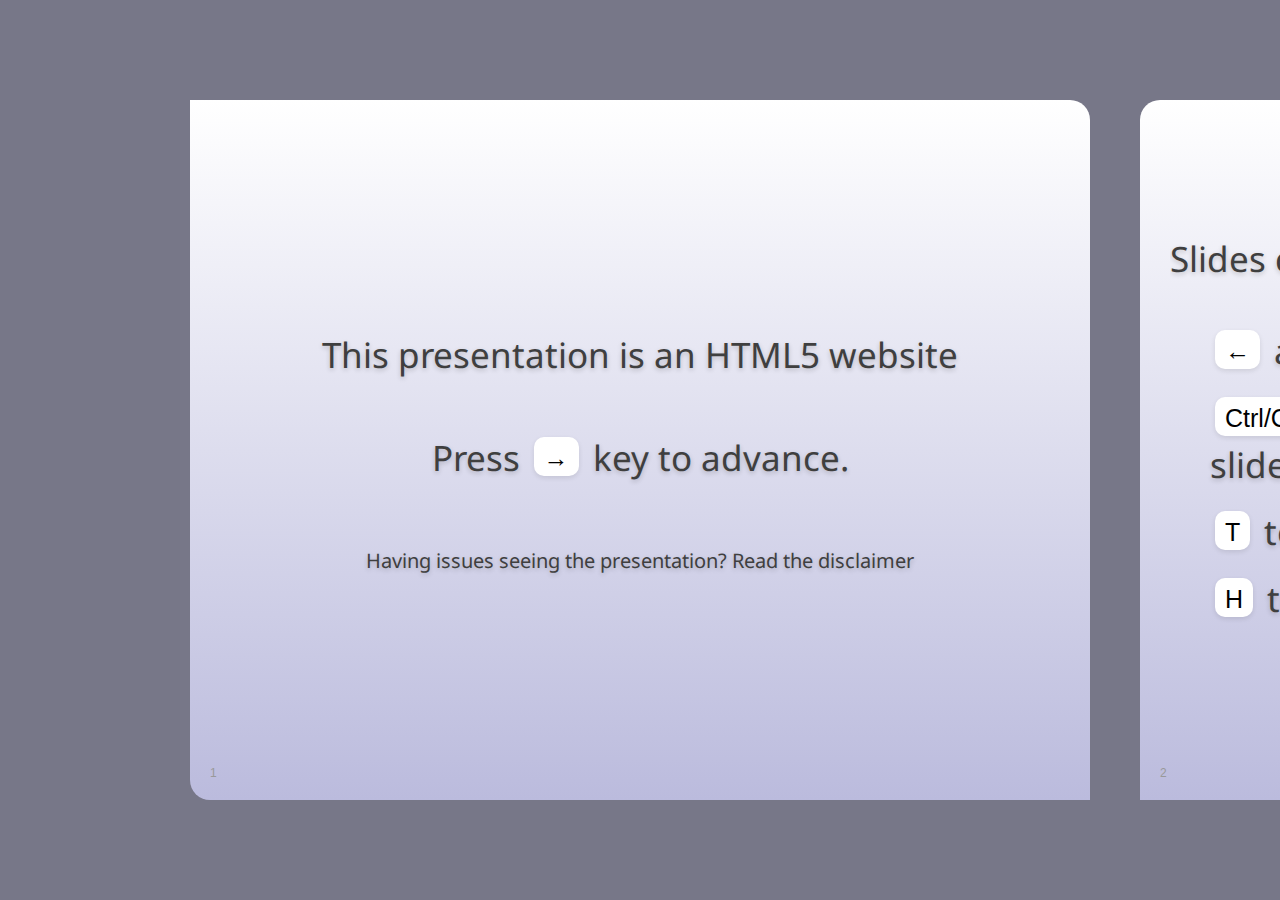
==== nodejsrocks/index.html @ 37a2596d "mv slides.html -> index.html" ====
<!DOCTYPE html> 
<!--
  Copyright 2010 Google Inc.
 
  Licensed under the Apache License, Version 2.0 (the "License");
  you may not use this file except in compliance with the License.
  You may obtain a copy of the License at
 
     http://www.apache.org/licenses/LICENSE-2.0
 
  Unless required by applicable law or agreed to in writing, software
  distributed under the License is distributed on an "AS IS" BASIS,
  WITHOUT WARRANTIES OR CONDITIONS OF ANY KIND, either express or implied.
  See the License for the specific language governing permissions and
  limitations under the License.
 
  Original slides: Marcin Wichary (mwichary@google.com)
  Modifications: Chrome DevRel Team (chrome-devrel@googlegroups.com)
                 Alex Russell (slightlyoff@chromium.org)
                 Brad Neuberg
--> 
<html>  
  <head> 
    <meta charset="utf-8" /> 
    <meta http-equiv="X-UA-Compatible" content="IE=Edge;chrome=1" /> 
    <title>HTML5 Presentation</title> 
    <link href="http://fonts.googleapis.com/css?family=Droid+Sans|Droid+Sans+Mono" rel="stylesheet" type="text/css" /> 
    <link id="prettify-link" href="src/prettify/prettify.css" rel="stylesheet" disabled /> 
    <link href="css/moon.css" class="theme" rel="stylesheet" /> 
    <link href="css/sand.css" class="theme" rel="stylesheet" /> 
    <link href="css/sea_wave.css" class="theme" rel="stylesheet" /> 
    <link href="css/default.css" class="theme" rel="stylesheet" /> 
  </head> 
  <body> 
    <div class="presentation"> 
      <div id="presentation-counter">Loading...</div> 
      <div class="slides">
        <div class="slide" id="landing-slide"> 
          <style> 
            #landing-slide p {
              font-size: 35px;
            }
            p#disclaimer-message {
              font-size: 20px;
            }
          </style> 
          <section class="middle"> 
            <p>This presentation is an HTML5 website</p> 
            <p>Press <span id="left-init-key" class="key">&rarr;</span> key to advance.</p> 
            <p id="disclaimer-message">Having issues seeing the presentation? Read the <a href="disclaimer.html">disclaimer</a></p> 
          </section> 
        </div> 
 
        <div class="slide" id="controls-slide"> 
          <style> 
            #controls-slide li, #controls-slide p {
              font-size: 35px;
            }
          </style> 
          <section> 
            <p>Slides controls, press:</p> 
            <ul> 
              <li><span class="key">&larr;</span> and <span class="key">&rarr;</span> to move around.</li> 
              <li><span class="key">Ctrl/Command</span> and <span class="key">+</span> or <span class="key">-</span> to zoom in and out if slides don’t fit.</li> 
              <li><span class="key">T</span> to change the theme.</li> 
              <li><span class="key">H</span> to toggle syntax highlight.</li> 
            </ul> 
          </section> 
        </div>

        <div class="slide" id="title-slide"> 
          <style> 
            #title-slide h1, #title-slide h2 {
              color: black;
            }
            #title-slide h1 {
              letter-spacing: -2px;
              font-size: 96px;
            }
            #title-slide h2 {
              margin-top: -5px;
              font-size: 40px;
              letter-spacing: -1px;
            }
          </style> 
          <section class="middle"> 
            <hgroup> 
              <h1> 
                Node.js Rocks!
              </h1> 
              <h2> 
                Masahiro Hayashi
              </h2> 
            </hgroup>
          </section> 
        </div>


<div class="slide">
<header><h1>Me </h1></header>

<section>
<ul class="default">
<li>
Masahiro Hayashi
</li>
<li>
<a target="blank" href="http://twitter.com/masahiroh">@masahiroh</a>
</li>
<li>
Node.js 日本ユーザグループ (<a target="blank" href="http://nodejs.jp/">nodejs.jp</a>)
</li>
<li>
<img src="http://journal.paul.querna.org/wp-content/uploads/2010/06/nodejs.png"  alt="http://journal.paul.querna.org/wp-content/uploads/2010/06/nodejs.png" />

</li>
</ul>
</section>

</div>

<div class="slide">
<header><h1>Node.js 本をみんなで書いています </h1></header>

<section>

<ul class="default">
<li>
執筆陣
<ul class="default">
<li>
<a target="blank" href="http://twitter.com/atsuya"><img src="http://a1.twimg.com/profile_images/1154667345/twitter-profile_bigger.png"/></a>
<a target="blank" href="http://twitter.com/bad_at_math"><img src="http://a1.twimg.com/profile_images/1111214185/Untitled1_bigger.png"/></a>
<a target="blank" href="http://twitter.com/Jxck_"><img src="http://a2.twimg.com/profile_images/490975026/Jack_bigger.GIF"/></a>
<a target="blank" href="http://twitter.com/KOBA789"><img src="http://a3.twimg.com/profile_images/1147291143/icon6_bigger.png"/></a>
<a target="blank" href="http://twitter.com/koichik"><img src="http://a0.twimg.com/profile_images/1096760476/profile_bigger.gif"/></a>
<a target="blank" href="http://twitter.com/masahiroh"><img src="http://a1.twimg.com/profile_images/1193969413/avator06_bigger.jpg"/></a>
<a target="blank" href="http://twitter.com/meso"><img src="http://a0.twimg.com/profile_images/552568928/meso_bigger.jpg"/></a>
<a target="blank" href="http://twitter.com/nsyee"><img src="http://a3.twimg.com/profile_images/624391467/me-profile-small_bigger.png"/></a>
<a target="blank" href="http://twitter.com/yssk22"><img src="http://a2.twimg.com/profile_images/1166169462/elly_bigger.png"/></a>

</li>
</ul>
</li>
<li>
監修
<ul class="default">
<li>
<a target="blank" href="http://twitter.com/jedschmidt"><img src="http://a3.twimg.com/profile_images/1164735503/Jed_Schmidt_bigger.jpeg"/></a>
<a target="blank" href="http://twitter.com/t_wada"><img src="http://a0.twimg.com/profile_images/421959794/TQ_LOGO_bigger.png"/></a>



</li>
</ul>
</li>
</ul>
</section>

</div>

<div class="slide">
<header><h1>今日の内容 </h1></header>

<section>

<ul class="default">
<li>
Node.jsの楽しさを伝えるためにきました。
</li>
<li>
デモ多めです。
</li>
<li>
アーキテクチャの話はあまり出てきません:D




</li>
</ul>
</section>

</div>

<div class="slide">
<header><h1></h1></header>

<section>


<div style="text-align: center">
<p>Node.js Rocks!
</p>
</div>

</section>

</div>

<div class="slide">
<header><h1></h1></header>

<section>


<div style="text-align: center">
<p>=
</p>
</div>

</section>

</div>

<div class="slide">
<header><h1></h1></header>

<section>


<div style="text-align: center">
<p>Node ⊿
</p>
</div>


</section>

</div>

<div class="slide">
<header><h1>Github のトップページにも載りました！ </h1></header>

<section>

<p>
<img src="./github.png"  alt="./github.png" />
</p>

</section>

</div>

<div class="slide">
<header><h1></h1></header>

<section>


<div style="text-align: center">
<p>Node ⊿ その１
</p>
</div>

</section>

</div>

<div class="slide">
<header><h1></h1></header>

<section>


<div style="text-align: center">
<p>Websocket
</p>
</div>


</section>

</div>

<div class="slide">
<header><h1></h1></header>

<section>


<div style="text-align: center">
<p>WebのUXが<br>変わる！
</p>
</div>


</section>

</div>

<div class="slide">
<header><h1>Node.js Knockout (8/28, 29) </h1></header>

<section>

<ul class="default">
<li>
<a target="blank" href="http://nodeknockout.com/"><img src="http://nodeknockout.com/images/nodeko.png"/></a>
</li>
<li>
48時間耐久ハッカソン&amp;コンペ
</li>
<li>
リアルタイムのWebアプリが目白押し
</li>
<li>
が、ホスト先のJoyentがサーバをとめたので、動いているアプリはほとんどありませんorz


</li>
</ul>
</section>

</div>

<div class="slide">
<header><h1>とはいえ </h1></header>

<section>

<ul class="default">
<li>
Node.jsの魅力としてぜひ知ってもらいたいので、あちこち探してあつめてきたリアルタイムWebアプリを紹介します


</li>
</ul>
</section>

</div>

<div class="slide">
<header><h1>Hummingbird </h1></header>

<section>

<ul class="default">
<li>
Websocket + ログ
</li>
<li>
リアルタイムのアクセス解析ログの表示ツール
</li>
<li>
<a target="blank" href="http://projects.nuttnet.net/hummingbird/">Demo</a>


</li>
</ul>
</section>

</div>

<div class="slide">
<header><h1>Serrano </h1></header>

<section>

<ul class="default">
<li>
Websocket + マウス操作
</li>
<li>
DOM操作をモニタリング
</li>
<li>
DOM操作を別の相手に飛ばすことができる
</li>
<li>
<a target="blank" href="http://www.screentoaster.com/watch/stUE5XQEVMRFtXQ1xVXFlYVlZX/serrano_session_sharing_vote_4_us_http_is_gd_e">Screen cast</a>


</li>
</ul>
</section>

</div>

<div class="slide">
<header><h1>Swarmation </h1></header>

<section>

<ul class="default">
<li>
Websocket + Game
</li>
<li>
プレーヤ同士で協力して図形をつくる
</li>
<li>
<a target="blank" href="http://swarmation.com/">Demo</a>


</li>
</ul>
</section>

</div>

<div class="slide">
<header><h1>WebGL Aquarium </h1></header>

<section>
<ul class="default">
<li>
WebGL + Websocket
</li>
<li>
<a target="blank" href="http://www.youtube.com/v/64TcBiqmVko?fs=1&amp;amp;hl=en_US">Video</a>

</li>
</ul>
</section>

</div>

<div class="slide">
<header><h1></h1></header>

<section>


<div style="text-align: center">
<p>Websocket⊿
</p>
</div>



</section>

</div>

<div class="slide">
<header><h1>しかもわりと簡単 </h1></header>

<section>

<ul class="default">
<li>
モジュール(Socket.IO)の出来がよい


</li>
</ul>


<pre class="src src-javascript">socket = <span style="color: #87cefa;">new</span> <span style="color: #98fb98; font-size: 90%; font-weight: bold;">io.Socket</span>(<span style="color: #deb887; font-style: italic;">'localhost'</span>);
socket.connect();
socket.on(<span style="color: #deb887; font-style: italic;">'connect'</span>, <span style="color: #87cefa;">function</span>(){
  <span style="color: #cdc0b0; font-style: italic;">// </span><span style="color: #cdc0b0; font-style: italic;">connected
</span>});
socket.on(<span style="color: #deb887; font-style: italic;">'message'</span>, <span style="color: #87cefa;">function</span>(<span style="color: #7fffd4;">data</span>){
  <span style="color: #cdc0b0; font-style: italic;">// </span><span style="color: #cdc0b0; font-style: italic;">data here
</span>});
socket.send(<span style="color: #deb887; font-style: italic;">'some data'</span>);
</pre>




</section>

</div>

<div class="slide">
<header><h1></h1></header>

<section>


<div style="text-align: center">
<p>なんでJSで<br>こんなことが？
</p>
</div>



</section>

</div>

<div class="slide">
<header><h1>アーキテクチャの話(ちょっとだけ) </h1></header>

<section>

<ul class="default">
<li>
イベントドリブン + ノンブロッキング
</li>
<li>
イベントループがぐるぐるまわってる
</li>
<li>
ファイルアクセスとかネットワークとか重い処理は非同期で実行


</li>
</ul>
</section>

</div>

<div class="slide">
<header><h1>I/O </h1></header>

<section>

<ul class="default">
<li>

<table border="2" cellspacing="0" cellpadding="6" rules="groups" frame="hsides">
<caption></caption>
<colgroup><col align="left" /><col align="left" /><col align="left" />
</colgroup>
<thead>
</thead>
<tbody>
<tr><td>L1</td><td>3 cycle</td><td>Non-Blocking</td></tr>
<tr><td>L2</td><td>14 cycle</td><td></td></tr>
<tr><td>RAM</td><td>250 cycle</td><td></td></tr>
</tbody>
<tbody>
<tr><td>DISK</td><td>41,000,000 cycle</td><td>Blocking</td></tr>
<tr><td>NETWORK</td><td>240,000,000 cycle</td><td></td></tr>
</tbody>
</table>



</li>
</ul>

<p><a target="blank" href="http://nodejs.org/cinco_de_node.pdf">http://nodejs.org/cinco_de_node.pdf</a>
</p>


</section>

</div>

<div class="slide">
<header><h1></h1></header>

<section>


<div style="text-align: center">
<p>要するに
</p>
</div>


</section>

</div>

<div class="slide">
<header><h1>ブロッキング </h1></header>

<section>

<ul class="default">
<li>
こうじゃなくて・・


</li>
</ul>


<pre class="src src-javascript">result = query(<span style="color: #deb887; font-style: italic;">'select..'</span>);
<span style="color: #cdc0b0; font-style: italic;">// </span><span style="color: #cdc0b0; font-style: italic;">&#8593;&#12371;&#12428;&#12364;&#32066;&#12431;&#12427;&#12414;&#12391;&#24453;&#12388;
</span><span style="color: #cdc0b0; font-style: italic;">// </span><span style="color: #cdc0b0; font-style: italic;">&#32080;&#26524;&#12434;&#20351;&#12358;
</span>next(result);
</pre>




</section>

</div>

<div class="slide">
<header><h1>ノンブロッキング </h1></header>

<section>

<ul class="default">
<li>
こう


</li>
</ul>


<pre class="src src-javascript">query(<span style="color: #deb887; font-style: italic;">'select..'</span>, <span style="color: #87cefa;">function</span>(<span style="color: #7fffd4;">result</span>) {
  <span style="color: #cdc0b0; font-style: italic;">// </span><span style="color: #cdc0b0; font-style: italic;">&#32080;&#26524;&#12434;&#12388;&#12363;&#12358;
</span>  next(result);
});
<span style="color: #cdc0b0; font-style: italic;">// </span><span style="color: #cdc0b0; font-style: italic;">query &#12398;&#32080;&#26524;&#12434;&#24453;&#12383;&#12378;&#12395;&#27425;&#12395;&#36914;&#12416;
</span>next(result);

</pre>




</section>

</div>

<div class="slide">
<header><h1></h1></header>

<section>


<div style="text-align: center">
<p>普通のJavascript
</p>
</div>


</section>

</div>

<div class="slide">
<header><h1>Javascriptが選ばれた理由 </h1></header>

<section>

<ul class="default">
<li>
イベントドリブン
</li>
<li>
非常に速いエンジン(V8)があった
</li>
<li>
みんな知ってる言語なので親しみやすい


</li>
</ul>
</section>

</div>

<div class="slide">
<header><h1></h1></header>

<section>


<div style="text-align: center">
<p>他にもこんなことができる
</p>
</div>


</section>

</div>

<div class="slide">
<header><h1>Transloadit </h1></header>

<section>

<ul class="default">
<li>
リアルタイムエンコーディング
<ul class="default">
<li>
FFmpeg binding
</li>
<li>
<a target="blank" href="http://transloadit.com/blog/2010/12/realtime-encoding-over-150x-faster">Link</a>


</li>
</ul>
</li>
</ul>
</section>

</div>

<div class="slide">
<header><h1>Htracr </h1></header>

<section>

<ul class="default">
<li>
パケットスニファリング
<ul class="default">
<li>
pcap binding
</li>
<li>
<img src="http://www.mnot.net/blog/nyt.jpg"  alt="http://www.mnot.net/blog/nyt.jpg" />
</li>
<li>
<a target="blank" href="http://www.mnot.net/blog/2010/11/27/htracr">Link</a>


</li>
</ul>
</li>
</ul>
</section>

</div>

<div class="slide">
<header><h1>C/C++バインディング </h1></header>

<section>

<ul class="default">
<li>
どちらも外部のCのプログラムを使用
</li>
<li>
負荷がかかる処理は裏でC/C++のプログラムに任せてしまう
</li>
<li>
実行結果をもらうようにできる


</li>
</ul>
</section>

</div>

<div class="slide">
<header><h1></h1></header>

<section>


<div style="text-align: center">
<p>Node ⊿ その２
</p>
</div>


</section>

</div>

<div class="slide">
<header><h1></h1></header>

<section>


<div style="text-align: center">
<p>シンプル(色々と)
</p>
</div>

</section>

</div>

<div class="slide">
<header><h1>API設計がシンプル </h1></header>

<section>

<ul class="default">
<li>
とにかくコールバックを渡す
</li>
<li>
引数の内容もだいたい同じ


</li>
</ul>
</section>

</div>

<div class="slide">
<header><h1>HTTPサーバ </h1></header>

<section>




<pre class="src src-javascript"><span style="color: #87cefa;">var</span> <span style="color: #7fffd4;">http</span> = require(<span style="color: #deb887; font-style: italic;">'http'</span>);
http.createServer(<span style="color: #87cefa;">function</span>(<span style="color: #7fffd4;">req</span>, <span style="color: #7fffd4;">res</span>) {
  res.writeHead(200, {<span style="color: #deb887; font-style: italic;">'Content-Type'</span>: <span style="color: #deb887; font-style: italic;">'text/plain'</span>});
  res.end(<span style="color: #deb887; font-style: italic;">'Hello World\n'</span>);
}).listen(8124, <span style="color: #deb887; font-style: italic;">"127.0.0.1"</span>);

</pre>




</section>

</div>

<div class="slide">
<header><h1>Websocket </h1></header>

<section>




<pre class="src src-javascript">socket = <span style="color: #87cefa;">new</span> <span style="color: #98fb98; font-size: 90%; font-weight: bold;">io.Socket</span>(<span style="color: #deb887; font-style: italic;">'localhost'</span>);
socket.connect();
socket.on(<span style="color: #deb887; font-style: italic;">'connect'</span>, <span style="color: #87cefa;">function</span>(){
  <span style="color: #cdc0b0; font-style: italic;">// </span><span style="color: #cdc0b0; font-style: italic;">connected
</span>});
socket.on(<span style="color: #deb887; font-style: italic;">'message'</span>, <span style="color: #87cefa;">function</span>(<span style="color: #7fffd4;">data</span>){
  <span style="color: #cdc0b0; font-style: italic;">// </span><span style="color: #cdc0b0; font-style: italic;">data here
</span>});
socket.send(<span style="color: #deb887; font-style: italic;">'some data'</span>);
</pre>




<p>
on = jQuery でいうところの bind
</p>

</section>

</div>

<div class="slide">
<header><h1>DBアクセス </h1></header>

<section>




<pre class="src src-javascript"><span style="color: #87cefa;">var</span> <span style="color: #7fffd4;">cradle</span> = require(<span style="color: #deb887; font-style: italic;">'cradle'</span>);
<span style="color: #87cefa;">var</span> <span style="color: #7fffd4;">db</span> = <span style="color: #87cefa;">new</span>(
  cradle.Connection
)().database(<span style="color: #deb887; font-style: italic;">'starwars'</span>);

db.get(<span style="color: #deb887; font-style: italic;">'vador'</span>, <span style="color: #87cefa;">function</span>(<span style="color: #7fffd4;">err</span>, <span style="color: #7fffd4;">doc</span>) {
  doc.name; <span style="color: #cdc0b0; font-style: italic;">// </span><span style="color: #cdc0b0; font-style: italic;">'Darth Vador'
</span>  assert.equal(doc.force, <span style="color: #deb887; font-style: italic;">'dark'</span>);
});
</pre>



<p>
cradle + CouchDB
</p>

</section>

</div>

<div class="slide">
<header><h1></h1></header>

<section>


<div style="text-align: center">
<p>徹底した<br>コールバック<br>っぷり
</p>
</div>

<p>
deferredとかpromiseとかも使えます
</p>

</section>

</div>

<div class="slide">
<header><h1>さっきの話で・・ </h1></header>

<section>

<ul class="default">
<li>
イベントドリブン
</li>
<li>
V8がめちゃくちゃ速い
</li>
<li>
<b>みんな知ってる言語なので親しみやすい</b>


</li>
</ul>
</section>

</div>

<div class="slide">
<header><h1>全部Javascriptでいいじゃない </h1></header>

<section>

<ul class="default">
<li>
フロントエンドは当然Javascript
</li>
<li>
いまやバックエンドもJavascript
<ul class="default">
<li>
当然、やりとりするデータはJSON
</li>
</ul>
</li>
<li>
だったらDBもJSONで
<ul class="default">
<li>
MongoDB, CouchDB, Redis, etc&hellip;

</li>
</ul>
</li>
</ul>
</section>

</div>

<div class="slide">
<header><h1>つまり、開発環境がシンプル </h1></header>

<section>

<ul class="default">
<li>
開発言語がJavascriptのみ


</li>
</ul>
</section>

</div>

<div class="slide">
<header><h1>コーディングも楽 </h1></header>

<section>

<ul class="default">
<li>
文法の違いによるストレス
<ul class="default">
<li>
== の仕様は？、とか
</li>
<li>
{} [] () いるんだっけ？、とか
</li>
<li>
; は？、とか
</li>
<li>
とか、とか、とか、とか、とか
</li>
</ul>
</li>
<li>
から解放される
</li>
<li>
頭の中がシンプル


</li>
</ul>
</section>

</div>

<div class="slide">
<header><h1>さらにシンプルに - dnode </h1></header>

<section>

<ul class="default">
<li>
RMI(Remote Method Invocation)

<ul class="default">
<li>
サーバ


</li>
</ul>
</li>
</ul>


<pre class="src src-javascript"><span style="color: #87cefa;">var</span> <span style="color: #7fffd4;">dnode</span> = require(<span style="color: #deb887; font-style: italic;">'dnode'</span>);

dnode({
  <span style="color: #87cefa; font-size: 90%; font-weight: bold;">decify</span> : <span style="color: #87cefa;">function</span> (<span style="color: #7fffd4;">n</span>,<span style="color: #7fffd4;">f</span>) { f(n * 10) }
}).listen(6060);
</pre>



</section>

</div>

<div class="slide">
<header><h1>さらにシンプルに - dnode </h1></header>

<section>

<ul class="default">
<li>
クライアント


</li>
</ul>


<pre class="src src-javascript"><span style="color: #87cefa;">var</span> <span style="color: #7fffd4;">dnode</span> = require(<span style="color: #deb887; font-style: italic;">'dnode'</span>);

dnode.connect(6060, <span style="color: #87cefa;">function</span> (<span style="color: #7fffd4;">remote</span>) {
  remote.decify(5, <span style="color: #87cefa;">function</span> (<span style="color: #7fffd4;">n</span>) {
    console.log(n); <span style="color: #cdc0b0; font-style: italic;">// </span><span style="color: #cdc0b0; font-style: italic;">prints 50, woo!
</span>  });
});
</pre>



<ul class="default">
<li>
裏ではWebsocketでやりとり

</li>
</ul>
</section>

</div>

<div class="slide">
<header><h1>PROS or CONS ? </h1></header>

<section>

<ul class="default">
<li>
全部JSで書けるということの効果は、思った以上にじわじわ効いてくる
</li>
<li>
他の言語に戻りたくなくなる・・
</li>
<li>
むしろ、なんでこんなことが今までできなかったんだよ、とすら思えてくる・・




</li>
</ul>
</section>

</div>

<div class="slide">
<header><h1></h1></header>

<section>


<div style="text-align: center">
<p>触ってみたくなってきましたか？
</p>
</div>



</section>

</div>

<div class="slide">
<header><h1></h1></header>

<section>


<div style="text-align: center">
<p>Node.jsの歩き方
</p>
</div>


</section>

</div>

<div class="slide">
<header><h1></h1></header>

<section>


<div style="text-align: center">
<p>コミュニティ
</p>
</div>

</section>

</div>

<div class="slide">
<header><h1>コミュニティの規模 </h1></header>

<section>

<ul class="default">
<li>

<table border="2" cellspacing="0" cellpadding="6" rules="groups" frame="hsides">
<caption></caption>
<colgroup><col align="left" /><col align="left" />
</colgroup>
<thead>
<tr><th scope="col">Google groups</th><th scope="col">members</th></tr>
</thead>
<tbody>
<tr><td>nodejs</td><td>&gt; 3000</td></tr>
<tr><td>nodejs-dev</td><td>&gt; 300</td></tr>
<tr><td>nodejs-jp</td><td>&gt; 250 щ(ﾟдﾟщ)ｶﾓｰﾝ</td></tr>
</tbody>
</table>


</li>
<li>
だいたい一日に50-60通くらいメールが飛んでくる



</li>
</ul>
</section>

</div>

<div class="slide">
<header><h1>コミュニティの人たち </h1></header>

<section>

<ul class="default">
<li>
作者(@ryah) = シャイで、いい人
<ul class="default">
<li>
<a target="blank" href="http://www.infoq.com/interviews/node-ryan-dahl">インタビュー</a>
</li>
</ul>
</li>
<li>
とても活発
<ul class="default">
<li>
全体が若い感じ
</li>
<li>
楽しんでモジュールを作ってる感満載
</li>
<li>
同時多発的に開発が始まるので、かぶることもよくある:D


</li>
</ul>
</li>
</ul>
</section>

</div>

<div class="slide">
<header><h1>情報を探す場所 </h1></header>

<section>

<ul class="default">
<li>
IRC: freenode #node.js
<ul class="default">
<li>
ここでの新機能の提案がされたり、相談にのったりする
</li>
</ul>
</li>
<li>
メーリングリスト
<ul class="default">
<li>
正式に議論をする場所
</li>
</ul>
</li>
<li>
Github の Issue
<ul class="default">
<li>
モジュールがうまく動かないときにここを見ると解決することが多い

</li>
</ul>
</li>
</ul>
</section>

</div>

<div class="slide">
<header><h1>情報を探す場所 </h1></header>

<section>

<ul class="default">
<li>
Twitter
<ul class="default">
<li>
<a target="blank" href="http://twitter.com/masahiroh/nodejs">list</a>
<ul class="default">
<li>
どんな人がいるか
</li>
</ul>
</li>
<li>
#nodejs_jp
<ul class="default">
<li>
日本語つぶやき用


</li>
</ul>
</li>
</ul>
</li>
</ul>


<div style="text-align: center">
<p>開発環境
</p>
</div>


</section>

</div>

<div class="slide">
<header><h1>開発環境 </h1></header>

<section>

<ul class="default">
<li>
インストールは簡単
</li>
<li>
Nodeとnpmの2つだけ

</li>
</ul>
</section>

</div>

<div class="slide">
<header><h1>開発環境 </h1></header>

<section>

<ul class="default">
<li>
ソースをダウンロードして解凍
<a target="blank" href="http://nodejs.org/dist/node-v0.3.2.tar.gz">Link</a>

</li>
<li>
ビルド


</li>
</ul>


<pre class="src src-bash">cd node-v0.3.2
./configure
make
make install
</pre>




</section>

</div>

<div class="slide">
<header><h1>開発環境 </h1></header>

<section>

<ul class="default">
<li>
npm
<ul class="default">
<li>
Node Package Manager


</li>
</ul>
</li>
</ul>


<pre class="src src-bash">curl http://npmjs.org/install.sh | sh
</pre>




</section>

</div>

<div class="slide">
<header><h1>開発環境 </h1></header>

<section>

<ul class="default">
<li>
バージョン番号
<ul class="default">
<li>
0.3.x &lt;- 2桁めが奇数 = 開発版
<ul class="default">
<li>
新機能がばんばん追加される
</li>
<li>
メーリングリストを見ていれば、何が進行中かわかる
</li>
<li>
いまは https 実装中
</li>
</ul>
</li>
<li>
0.2.x &lt;- 2桁めが偶数 = 安定版


</li>
</ul>
</li>
</ul>

<p>*
</p>

<div style="text-align: center">
<p>モジュール
</p>
</div>

</section>

</div>

<div class="slide">
<header><h1>モジュール - 選び方 </h1></header>

<section>

<ul class="default">
<li>
GithubのWikiから探す
<ul class="default">
<li>
<a target="blank" href="https://github.com/ry/node/wiki/modules">Link</a>
</li>
</ul>
</li>
<li>
個人的な基準
<ul class="default">
<li>
最終更新が2ヶ月以内
</li>
<li>
watchが3桁いってる

</li>
</ul>
</li>
</ul>
</section>

</div>

<div class="slide">
<header><h1>モジュール - 楽しみ方 </h1></header>

<section>

<ul class="default">
<li>
バラエティに富んでいる
<ul class="default">
<li>
websocket, http proxy, network sniffer, web framework, etc
</li>
</ul>
</li>
<li>
コードを読んでみる
<ul class="default">
<li>
サイズの小さい単機能のものがほとんど
</li>
</ul>
</li>
<li>
つくって公開する = npm へのパブリッシュも簡単


</li>
</ul>
</section>

</div>

<div class="slide">
<header><h1>モジュール - Web Framework </h1></header>

<section>

<ul class="default">
<li>
Web Framework
<ul class="default">
<li>
<a target="blank" href="http://expressjs.com">Express</a>
</li>
<li>
<a target="blank" href="http://socket.io">Socket.IO</a>


</li>
</ul>
</li>
</ul>
</section>

</div>

<div class="slide">
<header><h1>モジュール - DB </h1></header>

<section>

<ul class="default">
<li>
DB
<ul class="default">
<li>
MySQL: <a target="blank" href="https://github.com/felixge/node-mysql">node-mysql</a>
</li>
<li>
MongoDB: <a target="blank" href="https://github.com/LearnBoost/mongoose">mongoose</a>
</li>
<li>
CouchDB: <a target="blank" href="https://github.com/cloudhead/cradle">cradle</a>
</li>
<li>
Redis: <a target="blank" href="https://github.com/mranney/node_redis">node<sub>redis</sub></a>


</li>
</ul>
</li>
</ul>
</section>

</div>

<div class="slide">
<header><h1>モジュール - Test </h1></header>

<section>

<ul class="default">
<li>
Test
<ul class="default">
<li>
<a target="blank" href="https://github.com/visionmedia/expresso">Expresso</a> + <a target="blank" href="https://github.com/visionmedia/should.js">should</a>
</li>
<li>
<a target="blank" href="http://vowsjs.org">Vows</a>


</li>
</ul>
</li>
</ul>
</section>

</div>

<div class="slide">
<header><h1>モジュール - Debug </h1></header>

<section>

<ul class="default">
<li>
Debug
<ul class="default">
<li>
<a target="blank" href="https://github.com/dannycoates/node-inspector">Node Inspector</a>
<ul class="default">
<li>
Chrome の Web Inspector を使ってサーバサイドのデバッグができる



</li>
</ul>
</li>
</ul>
</li>
</ul>
</section>

</div>

<div class="slide">
<header><h1></h1></header>

<section>


<div style="text-align: center">
<p>ドキュメント
</p>
</div>


</section>

</div>

<div class="slide">
<header><h1>日本語のドキュメント </h1></header>

<section>

<ul class="default">
<li>
公式ドキュメント
<ul class="default">
<li>
全部翻訳済みです (ほとんど by @koichik)
</li>
</ul>
</li>
<li>
チュートリアル
<ul class="default">
<li>
<a target="blank" href="http://nodejs.jp">nodejs.jp</a> にリンクがあります by @meso, @yssk22


</li>
</ul>
</li>
</ul>
</section>

</div>

<div class="slide">
<header><h1></h1></header>

<section>


<div style="text-align: center">
<p>これで明日から始められますね！
</p>
</div>


</section>

</div>

<div class="slide">
<header><h1></h1></header>

<section>


<div style="text-align: center">
<p>まとめ
</p>
</div>


</section>

</div>

<div class="slide">
<header><h1>Node.jsの魅力 </h1></header>

<section>

<ul class="default">
<li>
いろいろ簡単
<ul class="default">
<li>
Javascriptで書ける
</li>
<li>
簡単にパフォーマンスのいいアプリを書ける
</li>
<li>
GitHubでコードを共有できる


</li>
</ul>
</li>
</ul>
</section>

</div>

<div class="slide">
<header><h1>いま始めるのを進める理由 </h1></header>

<section>

<ul class="default">
<li>
とにかく楽しい
<ul class="default">
<li>
Websocket
</li>
<li>
モジュールに刺激を受ける
</li>
</ul>
</li>
<li>
いままさに成長中
<ul class="default">
<li>
刻々と状況が変わる過程を目撃できる
</li>
</ul>
</li>
<li>
日本のコミュニティは始まって間もないので、アーリーアダプターぶれる:)


</li>
</ul>
</section>

</div>

<div class="slide">
<header><h1>大事なこと </h1></header>

<section>

<ul class="default">
<li>
なんか今までと違うwktk感
</li>
<li>
新しいことにチャレンジしたくなる魅力


</li>
</ul>
</section>

</div>

<div class="slide">
<header><h1>ご要望 </h1></header>

<section>

<ul class="default">
<li>
nodejs.jp にどうぞ！

</li>
</ul>
</section>

</div>

<div class="slide">
<header><h1></h1></header>

<section>


<div style="text-align: center">
<p>?
</p>
</div>

</section>

</div>

<div class="slide">
<header><h1>謝辞 </h1></header>

<section>

<ul class="default">
<li>
このスライドは <a target="blank" href="https://gist.github.com/509761">org-html5presentation.el</a> で作成しました。
</li>
</ul>
</section>
</div>

      </div> <!-- slides -->

    </div> <!-- presentation --> 
 
    <script defer> 
      (function() {
        var doc = document;
        var disableBuilds = true;
        
        var ctr = 0;
        var spaces = /\s+/, a1 = [''];
 
        var toArray = function(list) {
          return Array.prototype.slice.call(list || [], 0);
        };
 
        var byId = function(id) {
          if (typeof id == 'string') { return doc.getElementById(id); }
          return id;
        };
 
        var query = function(query, root) {
          if (!query) { return []; }
          if (typeof query != 'string') { return toArray(query); }
          if (typeof root == 'string') {
            root = byId(root);
            if(!root){ return []; }
          }
 
          root = root || document;
          var rootIsDoc = (root.nodeType == 9);
          var doc = rootIsDoc ? root : (root.ownerDocument || document);
 
          // rewrite the query to be ID rooted
          if (!rootIsDoc || ('>~+'.indexOf(query.charAt(0)) >= 0)) {
            root.id = root.id || ('qUnique' + (ctr++));
            query = '#' + root.id + ' ' + query;
          }
          // don't choke on something like ".yada.yada >"
          if ('>~+'.indexOf(query.slice(-1)) >= 0) { query += ' *'; }
          return toArray(doc.querySelectorAll(query));
        };
 
        var strToArray = function(s) {
          if (typeof s == 'string' || s instanceof String) {
            if (s.indexOf(' ') < 0) {
              a1[0] = s;
              return a1;
            } else {
              return s.split(spaces);
            }
          }
          return s;
        };
 
        // Needed for browsers that don't support String.trim() (e.g. iPad)
        var trim = function(str) {
          return str.replace(/^\s\s*/, '').replace(/\s\s*$/, '');
        };
 
        var addClass = function(node, classStr) {
          classStr = strToArray(classStr);
          var cls = ' ' + node.className + ' ';
          for (var i = 0, len = classStr.length, c; i < len; ++i) {
            c = classStr[i];
            if (c && cls.indexOf(' ' + c + ' ') < 0) {
              cls += c + ' ';
            }
          }
          node.className = trim(cls);
        };
 
        var removeClass = function(node, classStr) {
          var cls;
          if (classStr !== undefined) {
            classStr = strToArray(classStr);
            cls = ' ' + node.className + ' ';
            for (var i = 0, len = classStr.length; i < len; ++i) {
              cls = cls.replace(' ' + classStr[i] + ' ', ' ');
            }
            cls = trim(cls);
          } else {
            cls = '';
          }
          if (node.className != cls) {
            node.className = cls;
          }
        };
 
        var toggleClass = function(node, classStr) {
          var cls = ' ' + node.className + ' ';
          if (cls.indexOf(' ' + trim(classStr) + ' ') >= 0) {
            removeClass(node, classStr);
          } else {
            addClass(node, classStr);
          }
        };
 
        var ua = navigator.userAgent;
        var isFF = parseFloat(ua.split('Firefox/')[1]) || undefined;
        var isWK = parseFloat(ua.split('WebKit/')[1]) || undefined;
        var isOpera = parseFloat(ua.split('Opera/')[1]) || undefined;
 
        var canTransition = (function() {
          var ver = parseFloat(ua.split('Version/')[1]) || undefined;
          // test to determine if this browser can handle CSS transitions.
          var cachedCanTransition = 
            (isWK || (isFF && isFF > 3.6 ) || (isOpera && ver >= 10.5));
          return function() { return cachedCanTransition; }
        })();
 
        //
        // Slide class
        //
        var Slide = function(node, idx) {
          this._node = node;
          if (idx >= 0) {
            this._count = idx + 1;
          }
          if (this._node) {
            addClass(this._node, 'slide distant-slide');
          }
          this._makeCounter();
          this._makeBuildList();
        };
 
        Slide.prototype = {
          _node: null,
          _count: 0,
          _buildList: [],
          _visited: false,
          _currentState: '',
          _states: [ 'distant-slide', 'far-past',
                     'past', 'current', 'future',
                     'far-future', 'distant-slide' ],
          setState: function(state) {
            if (typeof state != 'string') {
              state = this._states[state];
            }
            if (state == 'current' && !this._visited) {
              this._visited = true;
              this._makeBuildList();
            }
            removeClass(this._node, this._states);
            addClass(this._node, state);
            this._currentState = state;
 
            // delay first auto run. Really wish this were in CSS.
            /*
            this._runAutos();
            */
            var _t = this;
            setTimeout(function(){ _t._runAutos(); } , 400);
 
            if (state == 'current') {
              this._onLoad();
            } else {
              this._onUnload();
            }
          },
          _onLoad: function() {
            this._fireEvent('onload');
            this._showFrames();
          },
          _onUnload: function() {
            this._fireEvent('onunload');
            this._hideFrames();
          },
          _fireEvent: function(name) {
            var eventSrc = this._node.getAttribute(name);
            if (eventSrc) {
              eventSrc = '(function() { ' + eventSrc + ' })';
              var fn = eval(eventSrc);
              fn.call(this._node);
            }
          },
          _showFrames: function() {
            var frames = query('iframe', this._node);
            function show() {
              frames.forEach(function(el) {
                var _src = el.getAttribute('_src');
                if (_src && _src.length) {
                  el.src = _src;
                }
              });
            }
            setTimeout(show, 0);
          },
          _hideFrames: function() {
            var frames = query('iframe', this._node);
            function hide() {
              frames.forEach(function(el) {
                var _src = el.getAttribute('_src');
                if (_src && _src.length) {
                  el.src = '';
                }
              });
            }
            setTimeout(hide, 250);
          },
          _makeCounter: function() {
            if(!this._count || !this._node) { return; }
            var c = doc.createElement('span');
            c.textContent = this._count;
            c.className = 'counter';
            this._node.appendChild(c);
          },
          _makeBuildList: function() {
            this._buildList = [];
            if (disableBuilds) { return; }
            if (this._node) {
              this._buildList = query('[data-build] > *', this._node);
            }
            this._buildList.forEach(function(el) {
              addClass(el, 'to-build');
            });
          },
          _runAutos: function() {
            if (this._currentState != 'current') {
              return;
            }
            // find the next auto, slice it out of the list, and run it
            var idx = -1;
            this._buildList.some(function(n, i) {
              if (n.hasAttribute('data-auto')) {
                idx = i;
                return true;
              }
              return false;
            });
            if (idx >= 0) {
              var elem = this._buildList.splice(idx, 1)[0];
              var transitionEnd = isWK ? 'webkitTransitionEnd' : (isFF ? 'mozTransitionEnd' : 'oTransitionEnd');
              var _t = this;
              if (canTransition()) {
                var l = function(evt) {
                  elem.parentNode.removeEventListener(transitionEnd, l, false);
                  _t._runAutos();
                };
                elem.parentNode.addEventListener(transitionEnd, l, false);
                removeClass(elem, 'to-build');
              } else {
                setTimeout(function() {
                  removeClass(elem, 'to-build');
                  _t._runAutos();
                }, 400);
              }
            }
          },
          buildNext: function() {
            if (!this._buildList.length) {
              return false;
            }
            removeClass(this._buildList.shift(), 'to-build');
            return true;
          },
        };
 
        //
        // SlideShow class
        //
        var SlideShow = function(slides) {
          this._slides = (slides || []).map(function(el, idx) {
            return new Slide(el, idx);
          });
          var h = window.location.hash;
          try {
            this.current = h;
          } catch (e) { /* squeltch */ }
          this.current = (!this.current) ? "landing-slide" : this.current.replace('#', '');
          var _t = this;
          doc.addEventListener('keydown', 
              function(e) { _t.handleKeys(e); }, false);
          doc.addEventListener('touchstart', 
              function(e) { _t.handleTouchStart(e); }, false);
          doc.addEventListener('touchend', 
              function(e) { _t.handleTouchEnd(e); }, false);
          window.addEventListener('popstate', 
              function(e) { if (e.state) { _t.go(e.state); } }, false);
          query('#left-init-key')[0].addEventListener('click',
              function() { _t.next(); }, false);
          this._update();
        };
 
        SlideShow.prototype = {
          _presentationCounter: query('#presentation-counter')[0],
          _slides: [],
          _getCurrentIndex: function() {
            var me = this;
            var slideCount = null;
            query('.slide').forEach(function(slide, i) {
              if (slide.id == me.current) {
                slideCount = i;
              }
            });
            return slideCount + 1;  
          },
          _update: function(dontPush) {
            // in order to delay the time where the counter shows the slide number we check if 
            // the slides are already loaded (so we show the loading... instead)
            // the technique to test visibility is taken from here
            // http://stackoverflow.com/questions/704758/how-to-check-if-an-element-is-really-visible-with-javascript
            var docElem = document.documentElement;
            var elem = document.elementFromPoint( docElem.clientWidth / 2, docElem.clientHeight / 2);
            var currentIndex = this._getCurrentIndex();
            if (elem && elem.className != 'presentation') {
                this._presentationCounter.textContent = currentIndex;
            }
            if (history.pushState) {
              if (!dontPush) {
                history.replaceState(this.current, 'Slide ' + this.current, '#' + this.current);
              }
            } else {
              window.location.hash = this.current;
            }
            for (var x = currentIndex-1; x < currentIndex + 7; x++) {
              if (this._slides[x-4]) {
                this._slides[x-4].setState(Math.max(0, x-currentIndex));
              }
            }
          },
 
          current: 0,
          next: function() {
            var next = query('#' + this.current + ' + .slide')[0];
            this.current = (next) ? next.id : this.current;
            this._update();
          },
          prev: function() {
            var prev = query('.slide:nth-child(' + (this._getCurrentIndex() - 1) + ')')[0];
            this.current = (prev) ? prev.id : this.current;
            this._update();
          },
          go: function(slideId) {
            this.current = slideId;
            this._update(true);
          },
 
          _notesOn: false,
          showNotes: function() {
            var isOn = this._notesOn = !this._notesOn;
            query('.notes').forEach(function(el) {
              el.style.display = (notesOn) ? 'block' : 'none';
            });
          },
          switch3D: function() {
            toggleClass(document.body, 'three-d');
          },
          toggleHightlight: function() {
            var link = query('#prettify-link')[0];
            link.disabled = !(link.disabled);
            sessionStorage['highlightOn'] = !link.disabled;
          },
          changeTheme: function() {
            var linkEls = query('link.theme');
            var sheetIndex = 0;
            linkEls.forEach(function(stylesheet, i) {
              if (!stylesheet.disabled) {
                sheetIndex = i;
              }
            });
            linkEls[sheetIndex].disabled = true;
            linkEls[(sheetIndex + 1) % linkEls.length].disabled = false;
            sessionStorage['theme'] = linkEls[(sheetIndex + 1) % linkEls.length].href;
          },
          handleKeys: function(e) {
            
            if (/^(input|textarea)$/i.test(e.target.nodeName) || e.target.isContentEditable) {
              return;
            }
            
            switch (e.keyCode) {
              case 37: // left arrow
                this.prev(); break;
              case 39: // right arrow
              case 32: // space
                this.next(); break;
              case 50: // 2
                this.showNotes(); break;
              case 51: // 3
                this.switch3D(); break;
              case 72: // H
                this.toggleHightlight(); break;
              case 84: // T
                this.changeTheme(); break;
            }
          },
          _touchStartX: 0,
          handleTouchStart: function(e) {
            this._touchStartX = e.touches[0].pageX;
          },
          handleTouchEnd: function(e) {
            var delta = this._touchStartX - e.changedTouches[0].pageX;
            var SWIPE_SIZE = 150;
            if (delta > SWIPE_SIZE) {
              this.next();
            } else if (delta< -SWIPE_SIZE) {
              this.prev();
            }
          },
        };
        
        // load highlight setting from session storage, if available.
        // session storage can only store strings so we have to assume type coercion
        // for the boolean logic here
        query('#prettify-link')[0].disabled = !(sessionStorage['highlightOn'] == 'true');
 
        // disable style theme stylesheets
        var linkEls = query('link.theme');
        var stylesheetPath = sessionStorage['theme'] || 'css/default.css';
        linkEls.forEach(function(stylesheet) {
          stylesheet.disabled = !(stylesheet.href.indexOf(stylesheetPath) != -1);
        });
        
        // Initialize
        var slideshow = new SlideShow(query('.slide'));
 
        document.addEventListener('DOMContentLoaded', function() {
          query('.slides')[0].style.display = 'block';
        }, false);
 
        query('pre').forEach(function(el) {
          addClass(el, 'prettyprint');
        });
 
      })();
    </script> 
 
    <!--[if lt IE 9]>
    <script 
      src="http://ajax.googleapis.com/ajax/libs/chrome-frame/1/CFInstall.min.js">
    </script>
    <script>CFInstall.check({ mode: "overlay" });</script>
    <![endif]--> 
 
    <script src="src/prettify/prettify.js" onload="prettyPrint();" defer></script> 
    <script src="http://maps.google.com/maps/api/js?sensor=true"></script> 
 
    <script> 
      var _gaq = _gaq || [];
      _gaq.push(['_setAccount', 'UA-15028909-5']);
      _gaq.push(['_trackPageview']);
 
      (function() {
        var ga = document.createElement('script'); ga.type = 'text/javascript'; ga.async = true;
        ga.src = ('https:' == document.location.protocol ? 'https://ssl' : 'http://www') + '.google-analytics.com/ga.js';
        var s = document.getElementsByTagName('script')[0]; s.parentNode.insertBefore(ga, s);
      })();
    </script>
  </body>
</html>
---- nodejsrocks/src/prettify/prettify.css ----
/* Pretty printing styles. Used with prettify.js. */

/* SPAN elements with the classes below are added by prettyprint. */
.str { color: #080; }
.kwd { color: #008; }
.com { color: #800; }
.typ { color: #606; }
.lit { color: #066; }
.pun, .opn, .clo { color: #660; }
.pln { color: #000; }
.tag { color: #008; }
.atn { color: #606; }
.atv { color: #080; }
.dec { color: #606; }

/* Use higher contrast and font-styling for printable form. */
@media print {
  .str { color: #060; }
  .kwd { color: #006; font-weight: bold; }
  .com { color: #600; font-style: italic; }
  .typ { color: #404; font-weight: bold; }
  .lit { color: #044; }
  .pun, .opn, .clo { color: #440; }
  .pln { color: #000; }
  .tag { color: #006; font-weight: bold; }
  .atn { color: #404; }
  .atv { color: #060; }
}

/* Put a border around prettyprinted code snippets. */
pre.prettyprint { }

/* Specify class=linenums on a pre to get line numbering */
ol.linenums { margin-top: 0; margin-bottom: 0 } /* IE indents via margin-left */
li.L0,
li.L1,
li.L2,
li.L3,
li.L5,
li.L6,
li.L7,
li.L8 { list-style-type: none }
/* Alternate shading for lines */
li.L1,
li.L3,
li.L5,
li.L7,
li.L9 { background: #eee }
---- nodejsrocks/css/moon.css ----
/**
 * HTML5 Slide Deck Theme - Moon
 * Author: Eric Bidelman <ericbidelman@html5rocks.com>
 */

body {
  font: 16px "Lucida Grande", "Trebuchet MS", Verdana, sans-serif;
  padding: 0;
  margin: 0;
  width: 100%;
  height: 100%;
  position: absolute;
  left: 0px; top: 0px;
  -webkit-font-smoothing: antialiased;
}

.presentation {
  position: absolute;
  height: 100%;
  width: 100%;
  left: 0px;
  top: 0px;
  display: block;
  overflow: hidden;
  background: #000;
  background: -webkit-gradient(linear, left top, left bottom, from(#444), to(black));
  background: -moz-linear-gradient(top, #444, black);
}

.slides {
  width: 100%;
  height: 100%;
  left: 0;
  top: 0;
  position: absolute;
  display: none;
  -webkit-transition: -webkit-transform 1.5s ease-in-out;
  -moz-transition: -moz-transform 1.5s ease-in-out;
  -o-transition: -o-transform 1.5s ease-in-out;
  transition: transform 1.5s ease-in-out;
}

.slide {
  display: none;
  position: absolute;
  overflow: hidden;
  width: 900px;
  height: 700px;
  left: 50%;
  top: 50%;
  margin-top: -350px;
  background-color: #eee;
  border-radius: 10px;
  -moz-border-radius: 10px;
  opacity: 0.35;

  -webkit-transform: scale(0.8) translateZ(0);
  -moz-transform: scale(0.8);
  -o-transform: scale(0.8);

  -webkit-transition-property: margin, -webkit-transform, opacity;
  -webkit-transition-duration: 0.3s, 0.3s, 0.3s;
  -webkit-transition-timing-function: ease-in-out;

  -moz-transition-property: margin, -moz-transform, opacity;
  -moz-transition-duration: 0.3s, 0.3s, 0.3s;
  -moz-transition-timing-function: ease-in-out;

  -o-transition-property: margin, -moz-transform, opacity;
  -o-transition-duration: 0.3s, 0.3s, 0.3s;
  -o-transition-timing-function: ease-in-out;

  /* NOTE(slightlyoff): simpler animations for slower boxes */
  /*
  -webkit-transition: margin 0.3s ease-in-out;
  -moz-transition: margin 0.3s ease-in-out;
  -o-transition: margin 0.3s ease-in-out;
  */
}

.slide:nth-child(even) {
  border-radius: 10px 30px 10px 30px;
  -moz-border-radius: 10px 20px 10px 20px;
}

.slide:nth-child(odd) {
  border-radius: 20px 10px 20px 10px;
  -moz-border-radius: 20px 10px 20px 10px;
}

.slide p, .slide textarea {
  font-size: 20px;
}

.slide .counter {
  color: #999999;
  position: absolute;
  left: 20px;
  bottom: 20px;
  display: block;
  font-size: 12px;
}

.slide.title > .counter,
.slide.segue > .counter,
.slide.mainTitle > .counter {
  display: none;
}

.slide.transitionSlide h2 {
  font-size: 40px;
  margin: 0;
  line-height: 10px;
}
.slide.transitionSlide p {
  margin: 0;
}

.vbox {
  display: -webkit-box;
  -webkit-box-orient: vertical;
  -webkit-box-align: stretch;

  display: -moz-box;
  -moz-box-orient: vertical;
  -moz-box-align: stretch;

  display: box;
  box-orient: vertical;
  box-align: stretch;
}

.hbox {
  display: -webkit-box;
  -webkit-box-orient: horizontal;
  -webkit-box-align: stretch;

  display: -moz-box;
  -moz-box-orient: horizontal;
  -moz-box-align: stretch;

  display: box;
  box-orient: horizontal;
  box-align: stretch;
}

.flex {
  -webkit-box-flex: 1;
  -moz-box-flex: 1;
  box-flex: 1;
}

.noflex {
  -webkit-box-flex: 0;
  -moz-box-flex: 0;
  box-flex: 0;
}

.boxcenter {
  -webkit-box-pack: center;
  -moz-box-pack: center;
  box-pack: center;
}

.slide.far-past {
  display: block;
  margin-left: -2400px;
}

.slide.past {
  visibility: visible;
  display: block;
  margin-left: -1400px;
}

.slide.current {
  visibility: visible;
  display: block;
  margin-left: -450px;
  -webkit-transform: scale(1.0);
  -moz-transform: scale(1.0);
  -o-transform: scale(1.0);
  opacity: 1.0;
}

.slide.future {
  visibility: visible;
  display: block;
  margin-left: 500px;
}

.slide.far-future {
  display: block;
  margin-left: 1500px;
}

body.three-d div.presentation {
  /*background: -webkit-gradient(radial, 50% 50%, 10, 50% 50%, 1000, from(#333), to(#000));        */
}

body.three-d div.slides {
  -webkit-transform: translateX(50px) scale(0.8) rotateY(10deg);
  -moz-transform: translateX(50px) scale(0.8) rotateY(10deg);
  -o-transform: translateX(50px) scale(0.8) rotateY(10deg);
  transform: translateX(50px) scale(0.8) rotateY(10deg);
}

/* Content */
/*
  Font sizes:
  header h1 - 50px
  h2, p - 20px
  default, pre, input - 16px
*/

@font-face {
  font-family: 'Yanone Kaffeesatz';
  font-style: normal;
  font-weight: 400;
  src: url('/src/fonts/yanone/YanoneKaffeesatz-Regular.ttf') format('truetype');
}
@font-face {
  font-family: 'Inconsolata';
  font-style: normal;
  font-weight: normal;
  src: url('/src/fonts/inconsolata/Inconsolata.ttf') format('truetype');
}
@font-face {
	font-family: 'JunctionRegular';
	src: url('/src/fonts/junction02/junction02-webfont.eot');
	src: local('☺'), url('/src/fonts/junction02/junction02-webfont.woff') format('woff'), url('/src/fonts/junction02/junction02-webfont.ttf') format('truetype'), url('/src/fonts/junction02/junction02-webfont.svg#webfontwzJOjWvv') format('svg');
	font-weight: normal;
	font-style: normal;
}
@font-face {
	font-family: 'LeagueGothicRegular';
	src: url('/src/fonts/leaguegothic/leaguegothic-webfont.eot');
	src: local('☺'), url('/src/fonts/leaguegothic/leaguegothic-webfont.woff') format('woff'), url('/src/fonts/leaguegothic/leaguegothic-webfont.ttf') format('truetype'), url('/src/fonts/leaguegothic/leaguegothic-webfont.svg#webfontWgfhmMGx') format('svg');
	font-weight: normal;
	font-style: normal;
}

header {
  /* font-family: Arial; */
  font-family: 'Droid Sans';
  font-weight: normal;
  letter-spacing: -.05em;
  color: #0054AB;
  font-weight: normal;
  text-shadow: rgba(0, 0, 0, 0.2) 0 2px 5px;
  position: absolute;
  left: 30px;
  top: 25px;
  margin: 0;
  padding: 0;
  font-size: 50px;
}

h1 {
  font-size: 100%;
  display: inline;
  font-weight: normal;
  padding: 0;
  margin: 0;
}

h2 {
  font-family: Arial;
  color: black;
  font-size: 20px;
  padding: 0;
  margin: 15px 0 5px 0;
}
      
h2:first-child {
  margin-top: 0;
}

section, footer {
  font: Arial;
  font-weight: normal;
  color: #3f3f3f;
  text-shadow: white 0px 1px 0px, rgba(0, 0, 0, 0.2) 0 2px 5px;
  margin: 100px 30px 0;
  display: block;
  overflow: hidden;
}

footer {
  font-size: 12px;
  margin: 20px 0 0 30px;
}

a {
  color: inherit;
  display: inline-block;
  text-decoration: none;
  line-height: 110%;
  border-bottom: 2px solid #3f3f3f;
}

.gmap a {
  line-height: 100%;
  border-bottom: none;
}

li {
  list-style: none;
  padding: 10px 0;
}

button {
  font-size: 20px;
}

pre button {
  margin: 2px;
}

.summary {
  font-size: 30px;
}

.bullets {
  font-size: 40px;
}

section.left {
  float: left;
  width: 390px;
}

section.small {
  font-size: 24px;
}

section.small ul {
  margin: 0 0 0 15px;
  padding: 0;
}

section.small li {
  padding-bottom: 0;
}

section.middle {
  line-height: 68px;
  text-align: center;
  display: table-cell;
  vertical-align: middle;
  height: 700px;
  width: 900px;
}

pre {
  font: 'Inconsolata';
  font-size: 30px;
  color: #000;
  text-align: left;
  padding: 10px 20px;
  border-radius: 10px;
  background: rgba(255, 204, 0, 0.05);
  border: 2px solid rgba(255, 204, 0, 0.3);
  /*text-shadow: rgba(0, 0, 0, 0.2) 0 2px 5px;*/
}

pre select {
  font-family: Monaco, Courier;
  border: 1px solid #c61800;
}
  
input {
  font-size: 16px;
  margin-right: 10px;
  font-family: Helvetica;
  padding: 3px 5px;
}
input[type="range"] {
  width: 100%;
}

button {
  font-family: Verdana;
}

button.large {
  font-size: 32px;
}
  
pre b {
  font-weight: normal;
  color: #c61800;
  text-shadow: #c61800 0 0 1px;
  /*letter-spacing: -1px;*/
}
pre em {
  font-weight: normal;
  font-style: normal;
  color: #18a600;
  text-shadow: #18a600 0 0 1px;
}
pre input[type="range"] {
  height: 6px;
  cursor: pointer;
  width: auto;
}

div.example {
  display: block;
  padding: 10px 20px;
  color: black;
  background: rgba(255, 255, 255, 0.4);
  -webkit-border-radius: 8px;
  -khtml-border-radius: 8px;
  -moz-border-radius: 8px;
  border-radius: 8px;
  margin-bottom: 10px;
  border: 1px solid rgba(0, 0, 0, 0.2);
}

video {
  -moz-border-radius: 8px;
  -khtml-border-radius: 8px;
  -webkit-border-radius: 8px;
  border-radius: 8px;
  border: 1px solid rgba(0, 0, 0, 0.2);
}

.css,
.js,
.html,
.key {
  font-family: 'Inconsolata';
  color: black;
  display: inline-block;
  padding: 6px 10px 3px 10px;
  font-size: 25px;
  line-height: 30px;
  text-shadow: none;
  letter-spacing: 0;
  bottom: 10px;
  position: relative;
  -moz-border-radius: 10px;
  -khtml-border-radius: 10px;
  -webkit-border-radius: 10px;
  border-radius: 10px;
  background: white;
  box-shadow: rgba(0, 0, 0, 0.1) 0 2px 5px;
  -webkit-box-shadow: rgba(0, 0, 0, 0.1) 0 2px 5px;
  -moz-box-shadow: rgba(0, 0, 0, 0.1) 0 2px 5px;
  -o-box-shadow: rgba(0, 0, 0, 0.1) 0 2px 5px;
}

.key { font-family: Arial; }

:not(header) > .css,
:not(header) > .js,
:not(header) > .html,
:not(header) > .key {
  margin: 0 5px;
  bottom: 4px;
}

.css {
  background: -webkit-gradient(linear, left top, left bottom, from(#ff4), to(#ffa));
  background-color: #ff4;
  background: -moz-linear-gradient(left top, #ff4, #ffa);
}
.js {
  background: -webkit-gradient(linear, left top, left bottom, from(#4f4), to(#afa));
  background-color: #4f4;
  background: -moz-linear-gradient(left top, #4f4, #afa);
}
.html {
  background: -webkit-gradient(linear, left top, left bottom, from(#e88), to(#fee));
  background-color: #e88;
  background: -moz-linear-gradient(left top, #e88, #fee);
}

.two-column {
  -webkit-column-count: 2;
  -moz-column-count: 2;
  column-count: 2;
}

.summary li::before, .bullets li::before {
  content: '· ';
}

.stroke {
  -webkit-text-stroke-color: red;
  -webkit-text-stroke-width: 1px;
} /* currently webkit-only */

.center {
  text-align: center;
}

.formula {
  font-size: 50px;
}

#presentation-counter {
  color: #fff;
  font: 100px 'Yanone Kaffeesatz';
  letter-spacing: 1px;
  position: relative;
  top: 40%;
  width: 100%;
  text-align: center;
}

.hsl-value {
  display: inline-block;
  width: 50px;
}

div[style="text-align: center"] {
  margin-top: 0px;
  display: table-cell;
  vertical-align: middle;
  height: 485px;
  width: 900px;
}

div[style="text-align: center"] p {
  font-size: 100px;
}

ul.default {
  font-size: 40px;
}
---- nodejsrocks/css/sand.css ----
body {
  font: 16px "Lucida Grande", "Trebuchet MS", Verdana, sans-serif;
  padding: 0;
  margin: 0;
  width: 100%;
  height: 100%;
  position: absolute;
  left: 0px; top: 0px;
  background: #654;
}

.presentation {
  position: absolute;
  height: 100%;
  width: 100%;
  left: 0px;
  top: 0px;
  display: block;
  overflow: hidden;
  background: inherit;
}

.slides {
  width: 100%;
  height: 100%;
  left: 0;
  top: 0;
  position: absolute;
  display: none;
  -webkit-transition: -webkit-transform 1s ease-in-out;
  -moz-transition: -moz-transform 1s ease-in-out;
  -o-transition: -o-transform 1s ease-in-out;
  transition: transform 1s ease-in-out;
}

.slide {
  display: none;
  position: absolute;
  overflow: hidden;
  width: 900px;
  height: 700px;
  left: 50%;
  top: 50%;
  margin-top: -350px;
  background-color: #eee;
  background: -webkit-gradient(linear, left bottom, left top, from(#dcb), to(#fff));
  -webkit-box-shadow: 0 5px 8px rgba(0, 0, 0, .2);
  -webkit-transition: margin 0.25s ease-in-out;
  -moz-transition: margin 0.25s ease-in-out;
  -o-transition: margin-left 0.25s ease-in-out;
  transition: margin 0.25s ease-in-out;
}

.slide:nth-child(even) {
  -moz-border-radius: 20px 0;
  -khtml-border-radius: 20px 0;
  border-radius: 20px 0; /* includes Opera 10.5+ */
  -webkit-border-top-left-radius: 20px;
  -webkit-border-bottom-right-radius: 20px;
}

.slide:nth-child(odd) {
  -moz-border-radius: 0 20px;
  -khtml-border-radius: 0 20px;
  border-radius: 0 20px;
  -webkit-border-top-right-radius: 20px;
  -webkit-border-bottom-left-radius: 20px;
}

.slide p, .slide textarea {
  font-size: 20px;
}

.slide .counter {
  color: #999999;
  position: absolute;
  left: 20px;
  bottom: 20px;
  display: block;
  font-size: 12px;
}

.slide.title > .counter,
.slide.segue > .counter,
.slide.mainTitle > .counter {
  display: none;
}

.slide.transitionSlide h2 {
  font-size: 40px;
  margin: 0;
  line-height: 10px;
}
.slide.transitionSlide p {
  margin: 0;
}

.vbox {
  display: -webkit-box;
  -webkit-box-orient: vertical;
  -webkit-box-align: stretch;

  display: -moz-box;
  -moz-box-orient: vertical;
  -moz-box-align: stretch;

  display: box;
  box-orient: vertical;
  box-align: stretch;
}

.hbox {
  display: -webkit-box;
  -webkit-box-orient: horizontal;
  -webkit-box-align: stretch;

  display: -moz-box;
  -moz-box-orient: horizontal;
  -moz-box-align: stretch;

  display: box;
  box-orient: horizontal;
  box-align: stretch;
}

.flex {
  -webkit-box-flex: 1;
  -moz-box-flex: 1;
  box-flex: 1;
}

.noflex {
  -webkit-box-flex: 0;
  -moz-box-flex: 0;
  box-flex: 0;
}

.boxcenter {
  -webkit-box-pack: center;
  -moz-box-pack: center;
  box-pack: center;
}

.slide.far-past {
  display: block;
  margin-left: -2400px;
}

.slide.past {
  visibility: visible;
  display: block;
  margin-left: -1400px;
}

.slide.current {
  visibility: visible;
  display: block;
  margin-left: -450px;
}

.slide.future {
  visibility: visible;
  display: block;
  margin-left: 500px;
}

.slide.far-future {
  display: block;
  margin-left: 1500px;
}

body.three-d div.presentation {
  /*background: -webkit-gradient(radial, 50% 50%, 10, 50% 50%, 1000, from(#333), to(#000));        */
}

body.three-d div.slides {
  -webkit-transform: translateX(50px) scale(0.8) rotateY(10deg);
  -moz-transform: translateX(50px) scale(0.8) rotateY(10deg);
  -o-transform: translateX(50px) scale(0.8) rotateY(10deg);
  transform: translateX(50px) scale(0.8) rotateY(10deg);
}

/* Content */
/*
  Font sizes:
  header h1 - 50px
  h2, p - 20px
  default, pre, input - 16px
*/

@font-face { font-family: 'Inconsolata'; src: url('/src/fonts/inconsolata/Inconsolata.ttf'); }

@font-face {
	font-family: 'JunctionRegular';
	src: url('/src/fonts/junction02/junction02-webfont.eot');
	src: local('☺'), url('/src/fonts/junction02/junction02-webfont.woff') format('woff'), url('/src/fonts/junction02/junction02-webfont.ttf') format('truetype'), url('/src/fonts/junction02/junction02-webfont.svg#webfontwzJOjWvv') format('svg');
	font-weight: normal;
	font-style: normal;
}
@font-face {
	font-family: 'LeagueGothicRegular';
	src: url('/src/fonts/leaguegothic/leaguegothic-webfont.eot');
	src: local('☺'), url('/src/fonts/leaguegothic/leaguegothic-webfont.woff') format('woff'), url('/src/fonts/leaguegothic/leaguegothic-webfont.ttf') format('truetype'), url('/src/fonts/leaguegothic/leaguegothic-webfont.svg#webfontWgfhmMGx') format('svg');
	font-weight: normal;
	font-style: normal;
}

header {
  /* font-family: 'Arial'; */
  font-family: 'Droid Sans';
  letter-spacing: -.03em;
  text-shadow: rgba(0, 0, 0, 0.3) 0 1px 3px;
  font-weight: normal;
  letter-spacing: -.05em;
  color: black;
  position: absolute;
  left: 30px;
  top: 25px;
  margin: 0;
  padding: 0;
  font-size: 50px;
}

h1 {
  letter-spacing: -.05em;
  font-family: 'Arial';
  font-size: 100%;
  display: inline;
  font-weight: normal;
  padding: 0;
  margin: 0;
}

h2 {
  font-family: 'Arial';
  color: black;
  font-size: 20px;
  padding: 0;
  margin: 15px 0 5px 0;
}
      
h2:first-child {
  margin-top: 0;
}

section, footer {
  font-family: 'Arial';
  color: #3f3f3f;
  text-shadow: rgba(0, 0, 0, 0.2) 0 2px 5px;
  margin: 100px 30px 0;
  display: block;
  overflow: hidden;
}

footer {
  font-size: 12px;
  margin: 20px 0 0 30px;
}

a {
  color: inherit;
  display: inline-block;
  text-decoration: none;
  line-height: 110%;
  border-bottom: 2px solid #3f3f3f;
}

.gmap a {
  line-height: 100%;
  border-bottom: none;
}

li {
  list-style: none;
  padding: 10px 0;
}

button {
  font-size: 20px;
}

pre button {
  margin: 2px;
}

.summary {
  font-size: 30px;
}

.bullets {
  font-size: 40px;
}

section.left {
  float: left;
  width: 390px;
}

section.small {
  font-size: 24px;
}

section.small ul {
  margin: 0 0 0 15px;
  padding: 0;
}

section.small li {
  padding-bottom: 0;
}

section.middle {
  line-height: 68px;
  text-align: center;
  display: table-cell;
  vertical-align: middle;
  height: 700px;
  width: 900px;
}

pre {
  font-family: 'Inconsolata', Courier;
  font-size: 30px;
  letter-spacing: 1px;  
  background: rgba(255, 64, 0, 0.05);
  border: 1px solid rgba(255, 64, 0, 0.2);    
  text-align: left;
  font-family: 'Droid Sans Mono', Courier;
  padding: 10px 20px;
  -webkit-border-radius: 8px;
  -khtml-border-radius: 8px;
  -moz-border-radius: 8px;
  border-radius: 8px;
}

pre select {
  font-family: Monaco, Courier;
  border: 1px solid #c61800;
}
  
input {
  font-size: 16px;
  margin-right: 10px;
  font-family: Helvetica;
  padding: 3px 5px;
}
input[type="range"] {
  width: 100%;
}

button {
  font-family: Verdana;
}

button.large {
  font-size: 32px;
}
  
pre b {
  font-weight: normal;
  color: #c61800;
  text-shadow: #c61800 0 0 1px;
  /*letter-spacing: -1px;*/
}
pre em {
  font-weight: normal;
  font-style: normal;
  color: #18a600;
  text-shadow: #18a600 0 0 1px;
}
pre input[type="range"] {
  height: 6px;
  cursor: pointer;
  width: auto;
}

div.example {
  display: block;
  padding: 10px 20px;
  color: black;
  background: rgba(255, 255, 255, 0.4);
  -webkit-border-radius: 8px;
  -khtml-border-radius: 8px;
  -moz-border-radius: 8px;
  border-radius: 8px;
  margin-bottom: 10px;
  border: 1px solid rgba(0, 0, 0, 0.2);
}

video {
  -moz-border-radius: 8px;
  -khtml-border-radius: 8px;
  -webkit-border-radius: 8px;
  border-radius: 8px;
  border: 1px solid rgba(0, 0, 0, 0.2);
}

.css,
.js,
.html,
.key {
  font-family: 'Arial';
  color: black;
  display: inline-block;
  padding: 6px 10px 3px 10px;
  font-size: 25px;
  line-height: 30px;
  text-shadow: none;
  letter-spacing: 0;
  bottom: 10px;
  position: relative;
  -moz-border-radius: 10px;
  -khtml-border-radius: 10px;
  -webkit-border-radius: 10px;
  border-radius: 10px;
  background: white;
  box-shadow: rgba(0, 0, 0, 0.1) 0 2px 5px;
  -webkit-box-shadow: rgba(0, 0, 0, 0.1) 0 2px 5px;
  -moz-box-shadow: rgba(0, 0, 0, 0.1) 0 2px 5px;
  -o-box-shadow: rgba(0, 0, 0, 0.1) 0 2px 5px;
}

.key { font-family: Arial; }

:not(header) > .css,
:not(header) > .js,
:not(header) > .html,
:not(header) > .key {
  margin: 0 5px;
  bottom: 4px;
}

.css {
  background: -webkit-gradient(linear, left top, left bottom, from(#ff4), to(#ffa));
  background-color: #ff4;
  background: -moz-linear-gradient(left top, #ff4, #ffa);
}
.js {
  background: -webkit-gradient(linear, left top, left bottom, from(#4f4), to(#afa));
  background-color: #4f4;
  background: -moz-linear-gradient(left top, #4f4, #afa);
}
.html {
  background: -webkit-gradient(linear, left top, left bottom, from(#e88), to(#fee));
  background-color: #e88;
  background: -moz-linear-gradient(left top, #e88, #fee);
}

.two-column {
  -webkit-column-count: 2;
  -moz-column-count: 2;
  column-count: 2;
}

.summary li::before, .bullets li::before {
  content: '· ';
}

.stroke {
  -webkit-text-stroke-color: red;
  -webkit-text-stroke-width: 1px;
} /* currently webkit-only */

.center {
  text-align: center;
}

.formula {
  font-size: 50px;
}

#presentation-counter {
  color: #ccc;
  font-size: 100px;
  letter-spacing: 1px;
  position: absolute;
  top: 40%;
  left: 0;
  width: 100%;
  text-align: center;
}

div[style="text-align: center"] {
  margin-top: 0px;
  display: table-cell;
  vertical-align: middle;
  height: 485px;
  width: 900px;
}

div[style="text-align: center"] p {
  font-size: 100px;
}

ul.default {
  font-size: 40px;
}
---- nodejsrocks/css/sea_wave.css ----
body {
  font: 16px "Lucida Grande", "Trebuchet MS", Verdana, sans-serif;
  padding: 0;
  margin: 0;
  width: 100%;
  height: 100%;
  position: absolute;
  left: 0px; top: 0px;
}

.presentation {
  position: absolute;
  height: 100%;
  width: 100%;
  left: 0px;
  top: 0px;
  display: block;
  overflow: hidden;
  background: #778;
  background: -webkit-gradient(linear, left top, left bottom, from(#fff), to(#01386b));
  background: -moz-linear-gradient(top, #fff, #01386b);
}

.slides {
  width: 100%;
  height: 100%;
  left: 0;
  top: 0;
  position: absolute;
  display: none;
  -webkit-transition: -webkit-transform 1s ease-in-out;
  -moz-transition: -moz-transform 1s ease-in-out;
  -o-transition: -o-transform 1s ease-in-out;
  transition: transform 1s ease-in-out;
}

.slide {
  display: none;
  position: absolute;
  overflow: hidden;
  width: 900px;
  height: 700px;
  left: 50%;
  top: 50%;
  margin-top: -350px;
  border-radius: 10px;
  border: 2px solid #aaa;
  background-color: #fff;
  -webkit-transition: margin 0.25s ease-in-out;
  -moz-transition: margin 0.25s ease-in-out;
  -o-transition: margin-left 0.25s ease-in-out;
  transition: margin 0.25s ease-in-out;
}

.slide:nth-child(even) {
}

.slide:nth-child(odd) {
}

.slide p, .slide textarea {
  font-size: 20px;
}

.slide .counter {
  color: #999999;
  position: absolute;
  left: 20px;
  bottom: 20px;
  display: block;
  font-size: 12px;
}

.slide.title > .counter,
.slide.segue > .counter,
.slide.mainTitle > .counter {
  display: none;
}

.slide.transitionSlide h2 {
  font-size: 40px;
  margin: 0;
  line-height: 10px;
}
.slide.transitionSlide p {
  margin: 0;
}

.vbox {
  display: -webkit-box;
  -webkit-box-orient: vertical;
  -webkit-box-align: stretch;

  display: -moz-box;
  -moz-box-orient: vertical;
  -moz-box-align: stretch;

  display: box;
  box-orient: vertical;
  box-align: stretch;
}

.hbox {
  display: -webkit-box;
  -webkit-box-orient: horizontal;
  -webkit-box-align: stretch;

  display: -moz-box;
  -moz-box-orient: horizontal;
  -moz-box-align: stretch;

  display: box;
  box-orient: horizontal;
  box-align: stretch;
}

.flex {
  -webkit-box-flex: 1;
  -moz-box-flex: 1;
  box-flex: 1;
}

.noflex {
  -webkit-box-flex: 0;
  -moz-box-flex: 0;
  box-flex: 0;
}

.boxcenter {
  -webkit-box-pack: center;
  -moz-box-pack: center;
  box-pack: center;
}

.slide.far-past {
  display: block;
  margin-left: -2400px;
}

.slide.past {
  visibility: visible;
  display: block;
  margin-left: -1400px;
}

.slide.current {
  visibility: visible;
  display: block;
  margin-left: -450px;
}

.slide.future {
  visibility: visible;
  display: block;
  margin-left: 500px;
}

.slide.far-future {
  display: block;
  margin-left: 1500px;
}

body.three-d div.presentation {
  /*background: -webkit-gradient(radial, 50% 50%, 10, 50% 50%, 1000, from(#333), to(#000));        */
}

body.three-d div.slides {
  -webkit-transform: translateX(50px) scale(0.8) rotateY(10deg);
  -moz-transform: translateX(50px) scale(0.8) rotateY(10deg);
  -o-transform: translateX(50px) scale(0.8) rotateY(10deg);
  transform: translateX(50px) scale(0.8) rotateY(10deg);
}

/* Content */
/*
  Font sizes:
  header h1 - 50px
  h2, p - 20px
  default, pre, input - 16px
*/

@font-face {
	font-family: 'JunctionRegular';
	src: url('/src/fonts/junction02/junction02-webfont.eot');
	src: local('☺'), url('/src/fonts/junction02/junction02-webfont.woff') format('woff'), url('/src/fonts/junction02/junction02-webfont.ttf') format('truetype'), url('/src/fonts/junction02/junction02-webfont.svg#webfontwzJOjWvv') format('svg');
	font-weight: normal;
	font-style: normal;
}
@font-face {
	font-family: 'LeagueGothicRegular';
	src: url('/src/fonts/leaguegothic/leaguegothic-webfont.eot');
	src: local('☺'), url('/src/fonts/leaguegothic/leaguegothic-webfont.woff') format('woff'), url('/src/fonts/leaguegothic/leaguegothic-webfont.ttf') format('truetype'), url('/src/fonts/leaguegothic/leaguegothic-webfont.svg#webfontWgfhmMGx') format('svg');
	font-weight: normal;
	font-style: normal;
}

header {
  color: #0055ab;
  font-weight: normal;
  text-shadow: rgba(0, 0, 0, 0.2) 0 2px 5px;  
  font-family: Arial;
  letter-spacing: -.05em;
  position: absolute;
  left: 30px;
  top: 25px;
  margin: 0;
  padding: 0;
  font-size: 50px;
}

h1 {
  font-size: 100%;
  display: inline;
  font-weight: normal;
  padding: 0;
  margin: 0;
}

h2 {
  font-family: Arial;
  color: black;
  font-size: 20px;
  padding: 0;
  margin: 15px 0 5px 0;
}
      
h2:first-child {
  margin-top: 0;
}

section, footer {
  font-family: Arial;
  color: #3f3f3f;
  text-shadow: rgba(0, 0, 0, 0.2) 0 2px 5px;
  margin: 100px 30px 0;
  display: block;
  overflow: hidden;
}

footer {
  font-size: 12px;
  margin: 20px 0 0 30px;
}

a {
  color: inherit;
  display: inline-block;
  text-decoration: none;
  line-height: 110%;
  border-bottom: 2px solid #3f3f3f;
}

.gmap a {
  line-height: 100%;
  border-bottom: none;
}

li {
  list-style: none;
  padding: 10px 0;
}

button {
  font-size: 20px;
}

pre button {
  margin: 2px;
}

.summary {
  font-size: 30px;
}

.bullets {
  font-size: 40px;
}

section.left {
  float: left;
  width: 390px;
}

section.small {
  font-size: 24px;
}

section.small ul {
  margin: 0 0 0 15px;
  padding: 0;
}

section.small li {
  padding-bottom: 0;
}

section.middle {
  line-height: 68px;
  text-align: center;
  display: table-cell;
  vertical-align: middle;
  height: 700px;
  width: 900px;
}

pre {
  text-align: left;
  font-family: 'Inconsolata', Courier;
  font-size: 30px;
  padding: 10px 20px;
  -webkit-border-radius: 10px;
  -khtml-border-radius: 10px;
  -moz-border-radius: 10px;
  border-radius: 10px;
  background: rgba(255, 150, 60, 0.08);
  border: 2px solid rgba(255, 200, 0, 0.3);
}

pre select {
  font-family: Monaco, Courier;
  border: 1px solid #c61800;
}
  
input {
  font-size: 16px;
  margin-right: 10px;
  font-family: Helvetica;
  padding: 3px 5px;
}
input[type="range"] {
  width: 100%;
}

button {
  font-family: Verdana;
}

button.large {
  font-size: 32px;
}
  
pre b {
  font-weight: normal;
  color: #c61800;
  text-shadow: #c61800 0 0 1px;
  /*letter-spacing: -1px;*/
}
pre em {
  font-weight: normal;
  font-style: normal;
  color: #18a600;
  text-shadow: #18a600 0 0 1px;
}
pre input[type="range"] {
  height: 6px;
  cursor: pointer;
  width: auto;
}

div.example {
  display: block;
  padding: 10px 20px;
  color: black;
  background: rgba(255, 255, 255, 0.4);
  -webkit-border-radius: 8px;
  -khtml-border-radius: 8px;
  -moz-border-radius: 8px;
  border-radius: 8px;
  margin-bottom: 10px;
  border: 1px solid rgba(0, 0, 0, 0.2);
}

video {
  -moz-border-radius: 8px;
  -khtml-border-radius: 8px;
  -webkit-border-radius: 8px;
  border-radius: 8px;
  border: 1px solid rgba(0, 0, 0, 0.2);
}

.css,
.js,
.html,
.key {
  font-family: Arial;
  color: black;
  display: inline-block;
  padding: 6px 10px 3px 10px;
  font-size: 25px;
  line-height: 30px;
  text-shadow: none;
  letter-spacing: 0;
  bottom: 10px;
  position: relative;
  -moz-border-radius: 10px;
  -khtml-border-radius: 10px;
  -webkit-border-radius: 10px;
  border-radius: 10px;
  background: white;
  box-shadow: rgba(0, 0, 0, 0.1) 0 2px 5px;
  -webkit-box-shadow: rgba(0, 0, 0, 0.1) 0 2px 5px;
  -moz-box-shadow: rgba(0, 0, 0, 0.1) 0 2px 5px;
  -o-box-shadow: rgba(0, 0, 0, 0.1) 0 2px 5px;
}

.key { font-family: Arial; }

:not(header) > .css,
:not(header) > .js,
:not(header) > .html,
:not(header) > .key {
  margin: 0 5px;
  bottom: 4px;
}

.css {
  background: -webkit-gradient(linear, left top, left bottom, from(#ff4), to(#ffa));
  background-color: #ff4;
  background: -moz-linear-gradient(left top, #ff4, #ffa);
}
.js {
  background: -webkit-gradient(linear, left top, left bottom, from(#4f4), to(#afa));
  background-color: #4f4;
  background: -moz-linear-gradient(left top, #4f4, #afa);
}
.html {
  background: -webkit-gradient(linear, left top, left bottom, from(#e88), to(#fee));
  background-color: #e88;
  background: -moz-linear-gradient(left top, #e88, #fee);
}

.two-column {
  -webkit-column-count: 2;
  -moz-column-count: 2;
  column-count: 2;
}

.summary li::before, .bullets li::before {
  content: '· ';
}

.stroke {
  -webkit-text-stroke-color: red;
  -webkit-text-stroke-width: 1px;
} /* currently webkit-only */

.center {
  text-align: center;
}

.formula {
  font-size: 50px;
}

#presentation-counter {
  color: #ccc;
  font-size: 100px;
  letter-spacing: 1px;
  position: absolute;
  top: 40%;
  left: 0;
  width: 100%;
  text-align: center;
}


div[style="text-align: center"] {
  margin-top: 0px;
  display: table-cell;
  vertical-align: middle;
  height: 485px;
  width: 900px;
}

div[style="text-align: center"] p {
  font-size: 100px;
}

ul.default {
  font-size: 40px;
}
---- nodejsrocks/css/default.css ----
body {
  font: 16px "Lucida Grande", "Trebuchet MS", Verdana, sans-serif;
  padding: 0;
  margin: 0;
  width: 100%;
  height: 100%;
  position: absolute;
  left: 0px; top: 0px;
}

.presentation {
  position: absolute;
  height: 100%;
  width: 100%;
  left: 0px;
  top: 0px;
  display: block;
  overflow: hidden;
  background: #778;
}

.slides {
  width: 100%;
  height: 100%;
  left: 0;
  top: 0;
  position: absolute;
  display: none;
  -webkit-transition: -webkit-transform 1s ease-in-out;
  -moz-transition: -moz-transform 1s ease-in-out;
  -o-transition: -o-transform 1s ease-in-out;
  transition: transform 1s ease-in-out;
}

.slide {
  display: none;
  position: absolute;
  overflow: hidden;
  width: 900px;
  height: 700px;
  left: 50%;
  top: 50%;
  margin-top: -350px;
  background-color: #eee;
  background: -webkit-gradient(linear, left bottom, left top, from(#bbd), to(#fff));
  background: -moz-linear-gradient(bottom, #bbd, #fff);
  background: linear-gradient(bottom, #bbd, #fff);
  -webkit-transition: margin 0.25s ease-in-out;
  -moz-transition: margin 0.25s ease-in-out;
  -o-transition: margin-left 0.25s ease-in-out;
  transition: margin 0.25s ease-in-out;
}

.slide:nth-child(even) {
  -moz-border-radius: 20px 0;
  -khtml-border-radius: 20px 0;
  border-radius: 20px 0; /* includes Opera 10.5+ */
  -webkit-border-top-left-radius: 20px;
  -webkit-border-bottom-right-radius: 20px;
}

.slide:nth-child(odd) {
  -moz-border-radius: 0 20px;
  -khtml-border-radius: 0 20px;
  border-radius: 0 20px;
  -webkit-border-top-right-radius: 20px;
  -webkit-border-bottom-left-radius: 20px;
}

.slide p, .slide textarea {
  font-size: 20px;
}

.slide .counter {
  color: #999999;
  position: absolute;
  left: 20px;
  bottom: 20px;
  display: block;
  font-size: 12px;
}

.slide.title > .counter,
.slide.segue > .counter,
.slide.mainTitle > .counter {
  display: none;
}

.slide.transitionSlide h2 {
  font-size: 40px;
  margin: 0;
  line-height: 10px;
}
.slide.transitionSlide p {
  margin: 0;
}

.vbox {
  display: -webkit-box;
  -webkit-box-orient: vertical;
  -webkit-box-align: stretch;

  display: -moz-box;
  -moz-box-orient: vertical;
  -moz-box-align: stretch;

  display: box;
  box-orient: vertical;
  box-align: stretch;
}

.hbox {
  display: -webkit-box;
  -webkit-box-orient: horizontal;
  -webkit-box-align: stretch;

  display: -moz-box;
  -moz-box-orient: horizontal;
  -moz-box-align: stretch;

  display: box;
  box-orient: horizontal;
  box-align: stretch;
}

.flex {
  -webkit-box-flex: 1;
  -moz-box-flex: 1;
  box-flex: 1;
}

.noflex {
  -webkit-box-flex: 0;
  -moz-box-flex: 0;
  box-flex: 0;
}

.boxcenter {
  -webkit-box-pack: center;
  -moz-box-pack: center;
  box-pack: center;
}

.slide.far-past {
  display: block;
  margin-left: -2400px;
}

.slide.past {
  visibility: visible;
  display: block;
  margin-left: -1400px;
}

.slide.current {
  visibility: visible;
  display: block;
  margin-left: -450px;
}

.slide.future {
  visibility: visible;
  display: block;
  margin-left: 500px;
}

.slide.far-future {
  display: block;
  margin-left: 1500px;
}

body.three-d div.presentation {
  /*background: -webkit-gradient(radial, 50% 50%, 10, 50% 50%, 1000, from(#333), to(#000));        */
}

body.three-d div.slides {
  -webkit-transform: translateX(50px) scale(0.8) rotateY(10deg);
  -moz-transform: translateX(50px) scale(0.8) rotateY(10deg);
  -o-transform: translateX(50px) scale(0.8) rotateY(10deg);
  transform: translateX(50px) scale(0.8) rotateY(10deg);
}

/* Content */
/*
  Font sizes:
  header h1 - 50px
  h2, p - 20px
  default, pre, input - 16px
*/

@font-face {
  font-family: 'JunctionRegular';
  src: url('/src/fonts/junction02/junction02-webfont.eot');
  src: local('☺'), url('/src/fonts/junction02/junction02-webfont.woff') format('woff'), url('/src/fonts/junction02/junction02-webfont.ttf') format('truetype'), url('/src/fonts/junction02/junction02-webfont.svg#webfontwzJOjWvv') format('svg');
  font-weight: normal;
  font-style: normal;
}
@font-face {
  font-family: 'LeagueGothicRegular';
  src: url('/src/fonts/leaguegothic/leaguegothic-webfont.eot');
  src: local('☺'), url('/src/fonts/leaguegothic/leaguegothic-webfont.woff') format('woff'), url('/src/fonts/leaguegothic/leaguegothic-webfont.ttf') format('truetype'), url('/src/fonts/leaguegothic/leaguegothic-webfont.svg#webfontWgfhmMGx') format('svg');
  font-weight: normal;
  font-style: normal;
}

header {
  font-family: 'Droid Sans';
  font-weight: normal;
  letter-spacing: -.05em;
  color: black;
  text-shadow: rgba(0, 0, 0, 0.2) 0 2px 5px;
  position: absolute;
  left: 30px;
  top: 25px;
  margin: 0;
  padding: 0;
  font-size: 50px;
}

h1 {
  font-size: 100%;
  display: inline;
  font-weight: normal;
  padding: 0;
  margin: 0;
}

h2 {
  font-family: 'Droid Sans';
  color: black;
  font-size: 20px;
  padding: 0;
  margin: 15px 0 5px 0;
}
      
h2:first-child {
  margin-top: 0;
}

section, footer {
  font-family: 'Droid Sans';
  color: #3f3f3f;
  text-shadow: rgba(0, 0, 0, 0.2) 0 2px 5px;
  margin: 100px 30px 0;
  display: block;
  overflow: hidden;
}

footer {
  font-size: 12px;
  margin: 20px 0 0 30px;
}

a {
  color: inherit;
  display: inline-block;
  text-decoration: none;
  line-height: 110%;
  /* border-bottom: 2px solid #3f3f3f; */
}

.gmap a {
  line-height: 100%;
  border-bottom: none;
}

li {
  list-style: none;
  padding: 10px 0;
}

button {
  font-size: 20px;
}

pre button {
  margin: 2px;
}

.summary {
  font-size: 30px;
}

.bullets {
  font-size: 40px;
}

section.left {
  float: left;
  width: 390px;
}

section.small {
  font-size: 24px;
}

section.small ul {
  margin: 0 0 0 15px;
  padding: 0;
}

section.small li {
  padding-bottom: 0;
}

section.middle {
  line-height: 68px;
  text-align: center;
  display: table-cell;
  vertical-align: middle;
  height: 700px;
  width: 900px;
}

pre {
  text-align: left;
  font-family: 'Droid Sans Mono', Courier;
  font-size: 30px;
  padding: 10px 20px;
  background: rgba(255, 0, 0, 0.05);
  -webkit-border-radius: 8px;
  -khtml-border-radius: 8px;
  -moz-border-radius: 8px;
  border-radius: 8px;
  border: 1px solid rgba(255, 0, 0, 0.2);
}

pre select {
  font-family: Monaco, Courier;
  border: 1px solid #c61800;
}
  
input {
  font-size: 16px;
  margin-right: 10px;
  font-family: Helvetica;
  padding: 3px 5px;
}
input[type="range"] {
  width: 100%;
}

button {
  font-family: Verdana;
}

button.large {
  font-size: 32px;
}
  
pre b {
  font-weight: normal;
  color: #c61800;
  text-shadow: #c61800 0 0 1px;
  /*letter-spacing: -1px;*/
}
pre em {
  font-weight: normal;
  font-style: normal;
  color: #18a600;
  text-shadow: #18a600 0 0 1px;
}
pre input[type="range"] {
  height: 6px;
  cursor: pointer;
  width: auto;
}

div.example {
  display: block;
  padding: 10px 20px;
  color: black;
  background: rgba(255, 255, 255, 0.4);
  -webkit-border-radius: 8px;
  -khtml-border-radius: 8px;
  -moz-border-radius: 8px;
  border-radius: 8px;
  margin-bottom: 10px;
  border: 1px solid rgba(0, 0, 0, 0.2);
}

video {
  -moz-border-radius: 8px;
  -khtml-border-radius: 8px;
  -webkit-border-radius: 8px;
  border-radius: 8px;
  border: 1px solid rgba(0, 0, 0, 0.2);
}

.css,
.js,
.html,
.key {
  font-family: 'Droid Sans';
  color: black;
  display: inline-block;
  padding: 6px 10px 3px 10px;
  font-size: 25px;
  line-height: 30px;
  text-shadow: none;
  letter-spacing: 0;
  bottom: 10px;
  position: relative;
  -moz-border-radius: 10px;
  -khtml-border-radius: 10px;
  -webkit-border-radius: 10px;
  border-radius: 10px;
  background: white;
  box-shadow: rgba(0, 0, 0, 0.1) 0 2px 5px;
  -webkit-box-shadow: rgba(0, 0, 0, 0.1) 0 2px 5px;
  -moz-box-shadow: rgba(0, 0, 0, 0.1) 0 2px 5px;
  -o-box-shadow: rgba(0, 0, 0, 0.1) 0 2px 5px;
}

.key { font-family: Arial; }

:not(header) > .css,
:not(header) > .js,
:not(header) > .html,
:not(header) > .key {
  margin: 0 5px;
  bottom: 4px;
}

.css {
  background: -webkit-gradient(linear, left top, left bottom, from(#ff4), to(#ffa));
  background-color: #ff4;
  background: -moz-linear-gradient(left top, #ff4, #ffa);
}
.js {
  background: -webkit-gradient(linear, left top, left bottom, from(#4f4), to(#afa));
  background-color: #4f4;
  background: -moz-linear-gradient(left top, #4f4, #afa);
}
.html {
  background: -webkit-gradient(linear, left top, left bottom, from(#e88), to(#fee));
  background-color: #e88;
  background: -moz-linear-gradient(left top, #e88, #fee);
}

.two-column {
  -webkit-column-count: 2;
  -moz-column-count: 2;
  column-count: 2;
}

.summary li::before, .bullets li::before {
  content: '· ';
}

.stroke {
  -webkit-text-stroke-color: red;
  -webkit-text-stroke-width: 1px;
} /* currently webkit-only */

.center {
  text-align: center;
}

.formula {
  font-size: 50px;
}

#presentation-counter {
  color: #ccc;
  font-size: 100px;
  letter-spacing: 1px;
  position: absolute;
  top: 40%;
  left: 0;
  width: 100%;
  text-align: center;
}

div[style="text-align: center"] {
  margin-top: 0px;
  display: table-cell;
  vertical-align: middle;
  height: 485px;
  width: 900px;
}

div[style="text-align: center"] p {
  font-size: 100px;
}

ul.default {
  font-size: 40px;
}
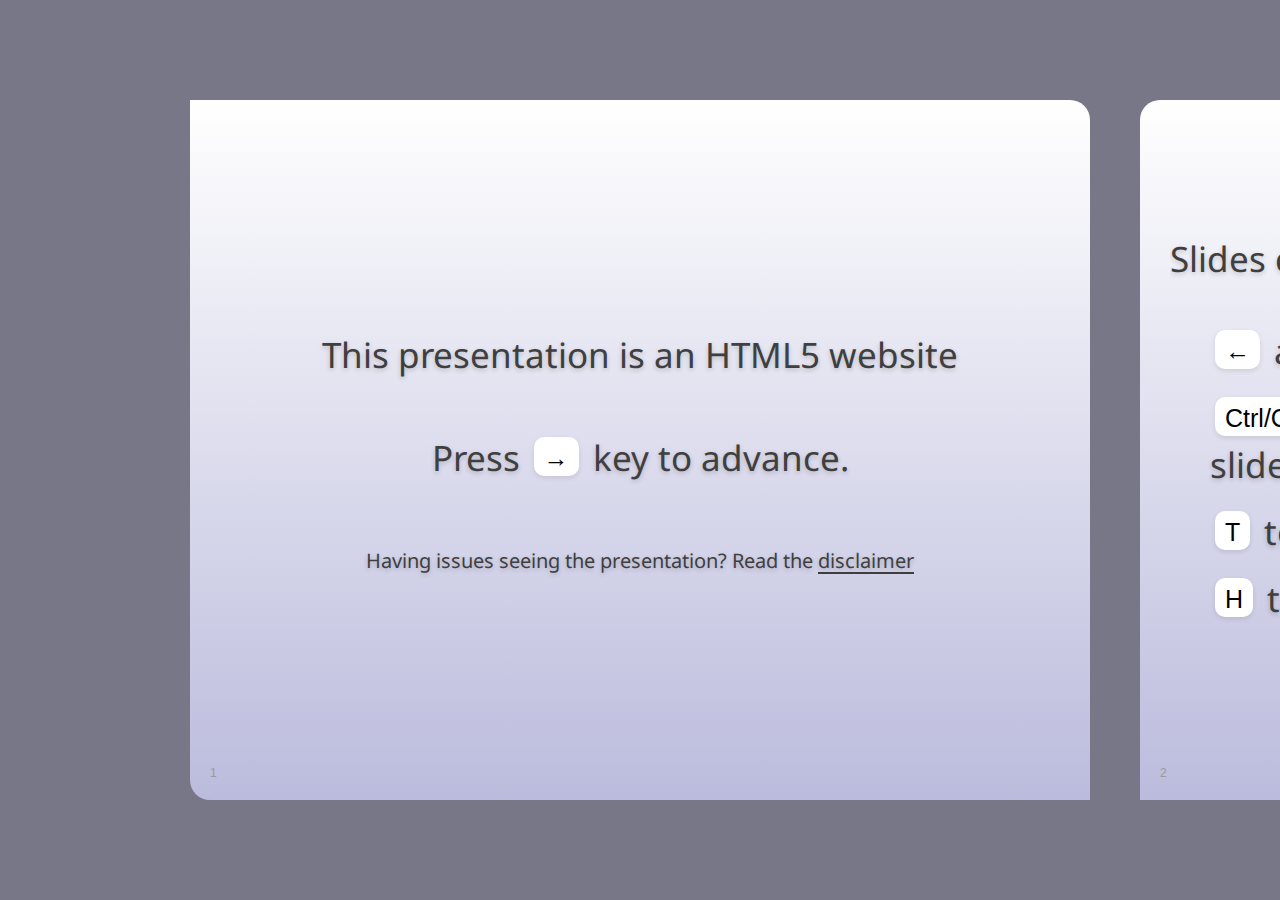
==== commit 247efd50: "mod" ====
--- a/nodejsrocks/index.html
+++ b/nodejsrocks/index.html
@@ -1255,21 +1255,11 @@
 <ul class="default">
 <li>
 <a target="blank" href="http://twitter.com/masahiroh/nodejs">list</a>
-<ul class="default">
-<li>
-どんな人がいるか
-</li>
-</ul>
-</li>
-<li>
-#nodejs_jp
-<ul class="default">
-<li>
-日本語つぶやき用
-
-
-</li>
-</ul>
+</li>
+<li>
+<a target="blank" href="http://twitter.com/search?q=%23nodejs_jp">#nodejs_jp</a>
+
+
 </li>
 </ul>
 </li>
@@ -1382,9 +1372,11 @@
 </li>
 <li>
 メーリングリストを見ていれば、何が進行中かわかる
-</li>
+<ul class="default">
 <li>
 いまは https 実装中
+</li>
+</ul>
 </li>
 </ul>
 </li>
@@ -1515,7 +1507,7 @@
 CouchDB: <a target="blank" href="https://github.com/cloudhead/cradle">cradle</a>
 </li>
 <li>
-Redis: <a target="blank" href="https://github.com/mranney/node_redis">node<sub>redis</sub></a>
+Redis: <a target="blank" href="https://github.com/mranney/node_redis">node_redis</a>
 
 
 </li>
--- a/nodejsrocks/css/sand.css
+++ b/nodejsrocks/css/sand.css
@@ -325,7 +325,6 @@
   background: rgba(255, 64, 0, 0.05);
   border: 1px solid rgba(255, 64, 0, 0.2);    
   text-align: left;
-  font-family: 'Droid Sans Mono', Courier;
   padding: 10px 20px;
   -webkit-border-radius: 8px;
   -khtml-border-radius: 8px;
--- a/nodejsrocks/css/default.css
+++ b/nodejsrocks/css/default.css
@@ -256,7 +256,7 @@
   display: inline-block;
   text-decoration: none;
   line-height: 110%;
-  /* border-bottom: 2px solid #3f3f3f; */
+  border-bottom: 2px solid #3f3f3f;
 }
 
 .gmap a {
@@ -313,8 +313,8 @@
 }
 
 pre {
+  font: 'Inconsolata';
   text-align: left;
-  font-family: 'Droid Sans Mono', Courier;
   font-size: 30px;
   padding: 10px 20px;
   background: rgba(255, 0, 0, 0.05);
